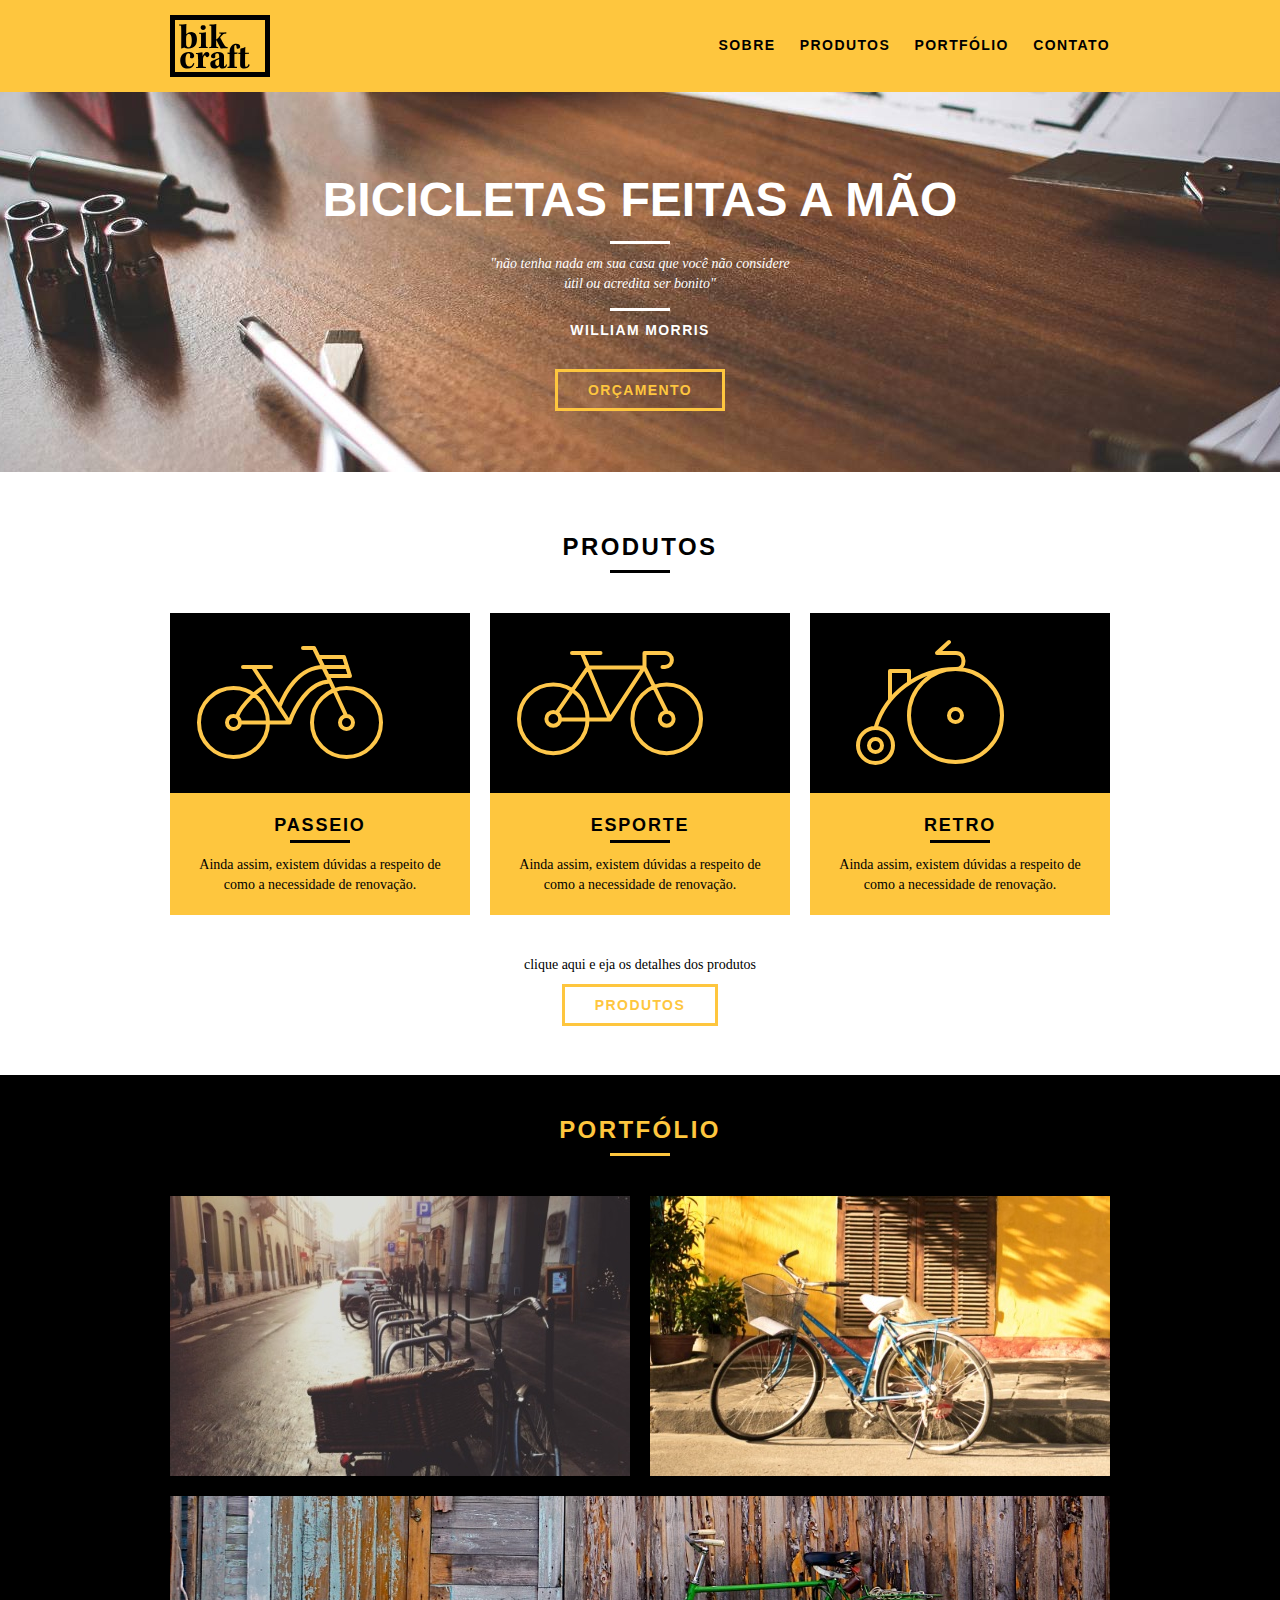
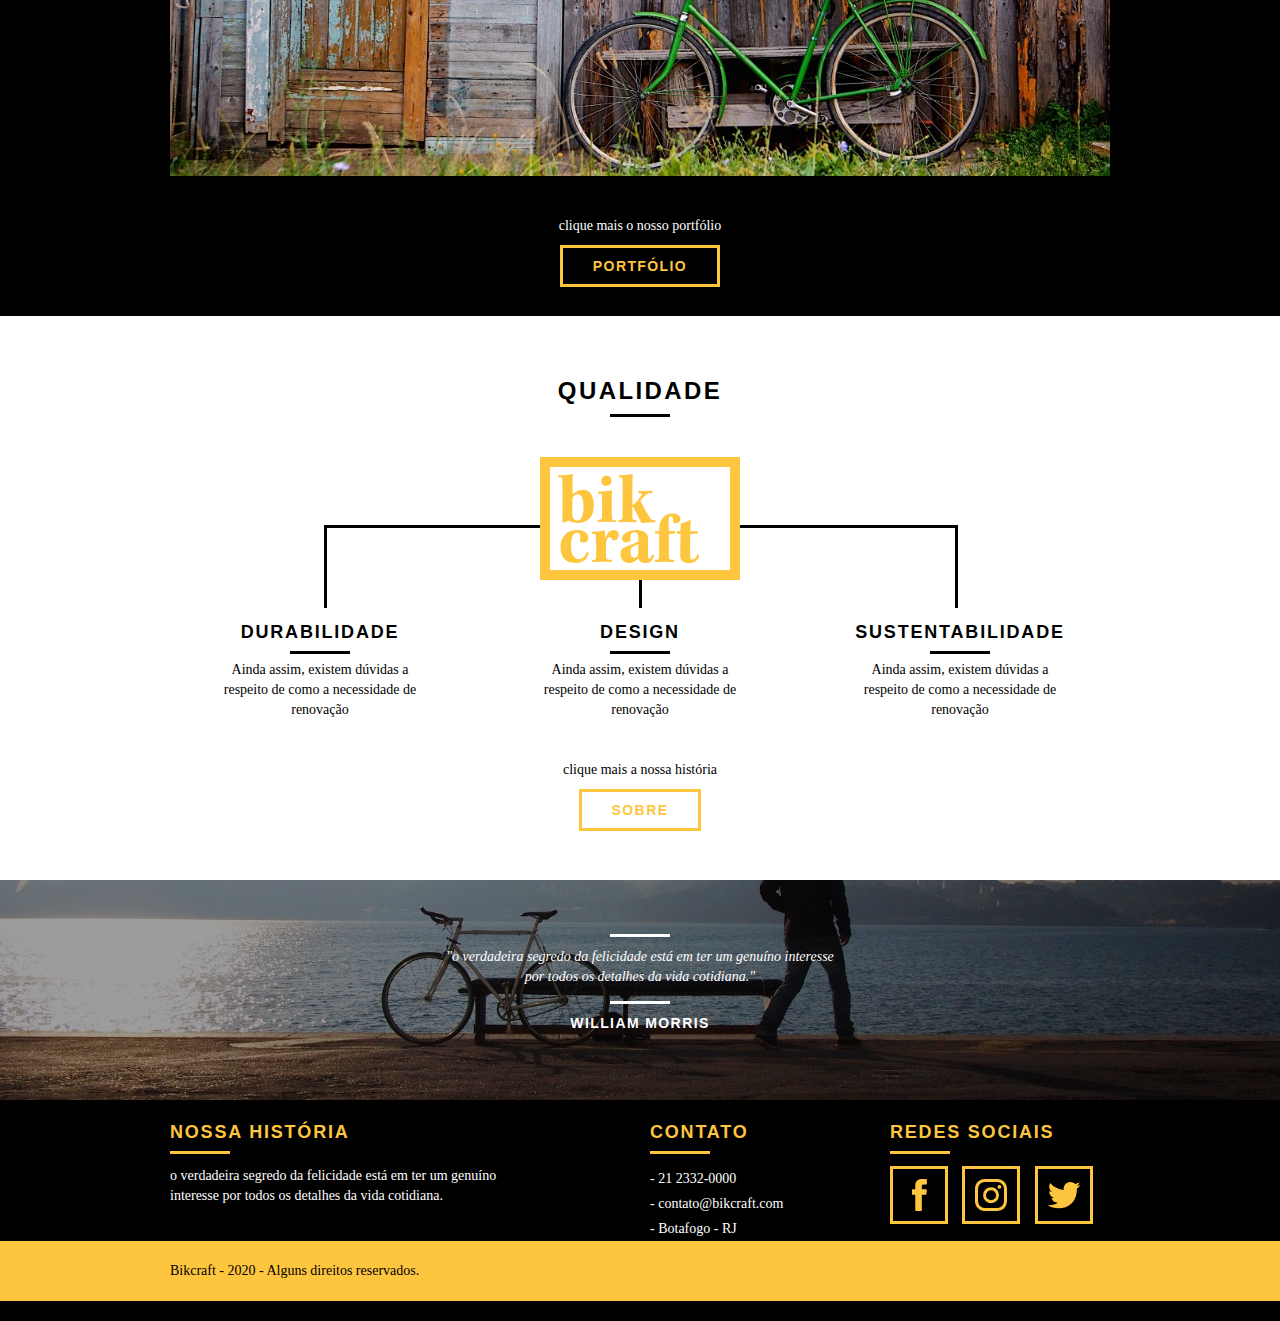
==== index.html @ 4fbf44dd "Footer" ====
<!DOCTYPE html>
<html lang="pt-br">

<head>
    <meta charset="utf-8">
    <title>Bikcraft</title>
    <link rel="stylesheet" href="css/normalize.css">
    <link rel="stylesheet" href="css/reset.css">
    <link rel="stylesheet" href="css/grid.css">
    <link rel="stylesheet" href="css/style.css">
</head>

<body>
    <header class="header">
        <div class="container">
            <a href="index.html" class="grid-4">
                <img src="img/bikcraft.svg" alt="Bikcraft">
            </a>
            <nav class="grid-12 header_menu">
                <ul>
                    <li><a href="sobre.html">Sobre</a></li>
                    <li><a href="produtos.html">Produtos</a></li>
                    <li><a href="portfolio.html">Portfólio</a></li>
                    <li><a href="contato.html">Contato</a></li>
                </ul>
            </nav>
        </div>
    </header>

    <section class="introducao">
        <div class="container">
            <h1>Bicicletas Feitas a Mão</h1>
            <blockquote class="quote-externo">
                <p class="citacao">"não tenha nada em sua casa que você não considere útil ou acredita ser bonito"</p>
                <cite>WILLIAM MORRIS</cite>
            </blockquote>
            <a href="produtos.html" class="btn">Orçamento</a>
        </div>
    </section>

    <section class="produtos container">
        <h2 class="subtitulo">Produtos</h2>
        <ul class="produtos_lista">

            <li class="grid-1-3">
                <div class="produtos_icones">
                    <img src="img/produtos/passeio.svg" alt="Bikcraft Passeio">
                </div>
                <h3>Passeio</h3>
                <p>Ainda assim, existem dúvidas a respeito de como a necessidade de renovação.</p>
            </li>

            <li class="grid-1-3">
                <div class="produtos_icones">
                    <img src="img/produtos/esporte.svg" alt="Bikcraft Esporte">
                </div>
                <h3>Esporte</h3>
                <p>Ainda assim, existem dúvidas a respeito de como a necessidade de renovação.</p>
            </li>

            <li class="grid-1-3">
                <div class="produtos_icones">
                    <img src="img/produtos/retro.svg" alt="Bikcraft Retro">
                </div>
                <h3>Retro</h3>
                <p>Ainda assim, existem dúvidas a respeito de como a necessidade de renovação.</p>
            </li>

        </ul>

        <div class="call">
            <p>clique aqui e eja os detalhes dos produtos</p>
            <a href="produtos.html" class="btn btn-preto">Produtos</a>
        </div>

    </section>

    <!--Fecha produtos-->
    <section class="portfolio">
        <div class="container">
            <h2 class="subtitulo">Portfólio</h2>
            <ul class="portfolio_lista">
                <li class="grid-8"><img src="img/portfolio/retro.jpg" alt="Bicicleta Retrô"></li>
                <li class="grid-8"><img src="img/portfolio/passeio.jpg" alt="Bicicleta Passeio"></li>
                <li class="grid-16"><img src="img/portfolio/esporte.jpg" alt="Bicicleta Esporte"></li>
            </ul>

            <div class="call">
                <p>clique mais o nosso portfólio</p>
                <a href="portfolio.html" class="btn">Portfólio</a>
            </div>

        </div>

    </section>

    <!--Qualidade-->
    <section class="qualidade container">
        <h2 class="subtitulo">Qualidade</h2>
        <img src="img/bikcraft-qualidade.svg">
        <ul class="qualidade_lista">
            <li class="grid-1-3">
                <h3>Durabilidade</h3>
                <p>Ainda assim, existem dúvidas a respeito de como a necessidade de renovação</p>
            </li>
            <li class="grid-1-3">
                <h3>Design</h3>
                <p>Ainda assim, existem dúvidas a respeito de como a necessidade de renovação</p>
            </li>
            <li class="grid-1-3">
                <h3>Sustentabilidade</h3>
                <p>Ainda assim, existem dúvidas a respeito de como a necessidade de renovação</p>
            </li>
        </ul>

        <div class="call">
            <p>clique mais a nossa história</p>
            <a href="sobre.html" class="btn btn-preto">Sobre</a>
        </div>

    </section>

    <section class="quebra">
        <blockquote class="quote-externo container">
            <p class="citacao">"o verdadeira segredo da felicidade está em ter um genuíno interesse por todos os detalhes
                da vida cotidiana."</p>
            <cite>WILLIAM MORRIS</cite>
        </blockquote>
    </section>

    <footer>
        <div class="footer">
            <div class="container">
                <div class="grid-8 footer_historia">
                    <h3>Nossa História</h3>
                    <p>o verdadeira segredo da felicidade está em ter um genuíno interesse por todos os detalhes
                        da vida cotidiana.</p>
                </div>
                <div class="grid-4 footer_contato">
                    <h3>Contato</h3>
                    <ul>
                        <li>- 21 2332-0000</li>
                        <li>- contato@bikcraft.com</li>
                        <li>- Botafogo - RJ</li>
                    </ul>
                </div>
                <div class="grid-4">
                    <h3>Redes Sociais</h3>
                    <ul class="lista_redes">
                        <li><a href="http://facebook.com" target="_blank"><img src="img/redes-sociais/facebook.svg" alt="Facebook"></a></li>
                        <li><a href="http://instagram.com" target="_blank"><img src="img/redes-sociais/instagram.svg" alt="Instragram"></a></li>
                        <li><a href="http://twitter.com" target="_blank"><img src="img/redes-sociais/twitter.svg" alt="Twitter"></a></li>

                    </ul>
                </div>
            </div>
            <div class="copy">
                <div class="container">
                    <p class="grid-16">Bikcraft - 2020 - Alguns direitos reservados.</p>
                </div>
            </div>
    </footer>
</body>

</html>
---- css/grid.css ----
*, *:before, *:after {
  -webkit-box-sizing: border-box; 
  -moz-box-sizing: border-box; 
  box-sizing: border-box;
}

.container {
	width: 960px;
	margin: 0 auto;
	padding: 0px;
	position: relative;
}

.container:after, .container:before {
	content: " ";
	display: table;
}

.container:after {
	clear: both;
}

.grid-1, .grid-2, .grid-3, .grid-4, .grid-5, .grid-6, .grid-7, .grid-8, .grid-9, .grid-10, .grid-11, .grid-12, .grid-13, .grid-14, .grid-15, .grid-16, .grid-1-3 {
	float: left;
	margin-left: 10px;
	margin-right: 10px;
}

.grid-1 	{width: 40px;}
.grid-2 	{width: 100px;}
.grid-3 	{width: 160px;}
.grid-4 	{width: 220px;}
.grid-5 	{width: 280px;}
.grid-6 	{width: 340px;}
.grid-7 	{width: 400px;}
.grid-8 	{width: 460px;}
.grid-9 	{width: 520px;}
.grid-10 	{width: 580px;}
.grid-11 	{width: 640px;}
.grid-12 	{width: 700px;}
.grid-13 	{width: 760px;}
.grid-14 	{width: 820px;}
.grid-15 	{width: 880px;}
.grid-16 	{width: 940px;}
.grid-1-3	{width: 300px;}
---- css/style.css ----
/* Estilos Gerais */

body {
  font-family: Arial, Helvetica, sans-serif;
}

p {
  font-family: Georgia, "Times New Roman", Times, serif;
  font-size: 14px;
  line-height: 20px;
}

img {
  display: block;
}

.btn {
  border: 3px solid #fec63e;
  padding: 10px 30px;
  color: #fec63e;
  font-size: 14px;
  line-height: 20px;
  text-transform: uppercase;
  letter-spacing: 0.1em;
  font-weight: bold;
}

.btn:hover {
  color: #fff;
  border-color: #fff;
}

.btn.btn-preto:hover {
  color: #000;
  border-color: #000;
}

.subtitulo {
  font-weight: bold;
  font-size: 24px;
  line-height: 30px;
  letter-spacing: 0.1em;
  color: #000;
  text-transform: uppercase;
  text-align: center;
  margin-bottom: 40px;
}

.subtitulo:after {
  content: "";
  display: block;
  width: 60px;
  height: 3px;
  background: #000;
  margin: 8px auto;
}

/* Header */

.header {
  position: fixed;
  top: 0;
  width: 100%;
  background: #fec63e;
  padding: 15px 0;
  z-index: 10;
}

.header_menu {
  text-align: right;
  margin-top: 20px;
}

.header_menu li {
  display: inline-block;
  margin-left: 20px;
}

.header_menu li a {
  text-transform: uppercase;
  color: #000;
  font-weight: bold;
  letter-spacing: 0.1em;
  font-size: 14px;
  line-height: 20px;
  padding: 10px 0;
}

.header_menu li a:hover {
  color: #fff;
}

/*  Introdução */

.introducao {
  width: 100%;
  background: url("../img/bg.jpg") no-repeat center;
  background-size: cover;
  margin-top: 92px;
  height: 380px;
  text-align: center;
  padding-top: 80px;
}

.introducao h1 {
  font-size: 48px;
  color: #fff;
  font-weight: bold;
  text-transform: uppercase;
}

.quote-externo {
  max-width: 320px;
  margin: 0 auto;
  color: #fff;
  margin-bottom: 40px;
}

.quote-externo p {
  font-style: italic;
}

.quote-externo p:before,
.citacao:after {
  content: "";
  display: block;
  width: 60px;
  height: 3px;
  background: #fff;
  margin: 14px auto 10px auto;
}

.quote-externo cite {
  font-style: normal;
  font-weight: bold;
  font-size: 14px;
  letter-spacing: 0.1em;
}

/* Produtos */
.produtos {
  padding: 60px 0;
}

.produtos_lista li {
  background: #fec63e;
  text-align: center;
}

.produtos_lista li h3 {
  font-weight: bold;
  font-size: 18px;
  line-height: 25px;
  text-transform: uppercase;
  letter-spacing: 0.1em;
  margin-top: 20px;
}

.produtos_lista li h3:after {
  content: "";
  display: block;
  width: 60px;
  height: 3px;
  background: #000;
  margin: 2px auto;
}

.produtos_lista li p {
  padding: 10px 20px 20px 20px;
}

.produtos_icones {
  background: #000;
  padding: 20px;
}

.call {
  text-align: center;
  padding-top: 40px;
  clear: both;
}

.call p {
  margin-bottom: 20px;
}

/*Portfólio*/
.portfolio {
  width: 100%;
  background: #000;
  padding: 40px 0;
}

.portfolio .subtitulo {
  color: #fec63e;
}

.portfolio .subtitulo:after {
  background: #fec63e;
}

.portfolio_lista li:last-child {
  margin-top: 20px;
}

.portfolio .call p {
  color: #fff;
}

/*Qualidade*/
.qualidade {
  padding: 60px 0;
}

.qualidade:after {
  content: "";
  width: 634px;
  height: 83px;
  display: block;
  background: url("../img/linhas.svg") no-repeat center;
  position: absolute;
  top: 209px;
  right: 162px;
  z-index: -1;
}

.qualidade img {
  margin: 0 auto;
}

.qualidade_lista {
  margin-top: 20px;
}

.qualidade_lista li {
  text-align: center;
  padding: 0 40px;
}

.qualidade_lista li h3 {
  font-weight: bold;
  font-size: 18px;
  line-height: 25px;
  text-transform: uppercase;
  letter-spacing: 0.1em;
  margin-top: 20px;
}

.qualidade_lista li h3:after {
  content: "";
  display: block;
  width: 60px;
  height: 3px;
  background: #000;
  margin: 6px auto;
}

/*Quebra*/
.quebra {
  background: url("../img/bg-footer.jpg") no-repeat center;
  width: 100%;
  height: 220px;
  background-size: cover;
  text-align: center;
  padding-top: 40px;
}

.quebra .quote-externo {
  max-width: 400px;
}

/*Footer*/
.footer {
  width: 100%;
  background: #000;
  color: #fff;
  padding: 20px 0;
}

.footer h3 {
  font-size: 18px;
  line-height: 25px;
  color: #fec63e;
  text-transform: uppercase;
  letter-spacing: 0.1em;
  font-weight: bold;
}

.footer h3:after {
  content: "";
  display: block;
  width: 60px;
  height: 3px;
  background: #fec63e;
  margin: 6px 0 12px 0;
}

.footer_historia p {
  max-width: 350px;
}

.footer_contato ul li {
  font-size: 14px;
  line-height: 25px;
  font-family: Georgia, "Times New Roman", Times, serif;
}

.lista_redes li {
  display: inline-block;
  margin-right: 10px;
}

.lista_redes li a {
  display: block;
  border: 3px solid #fec63e;
  padding: 10px;
}

.lista_redes li a:hover {
  border-color: #fff;
}

.copy {
  width: 100%;
  background: #fec63e;
  padding: 20px 0;
}

.copy p {
  color: #000;
}
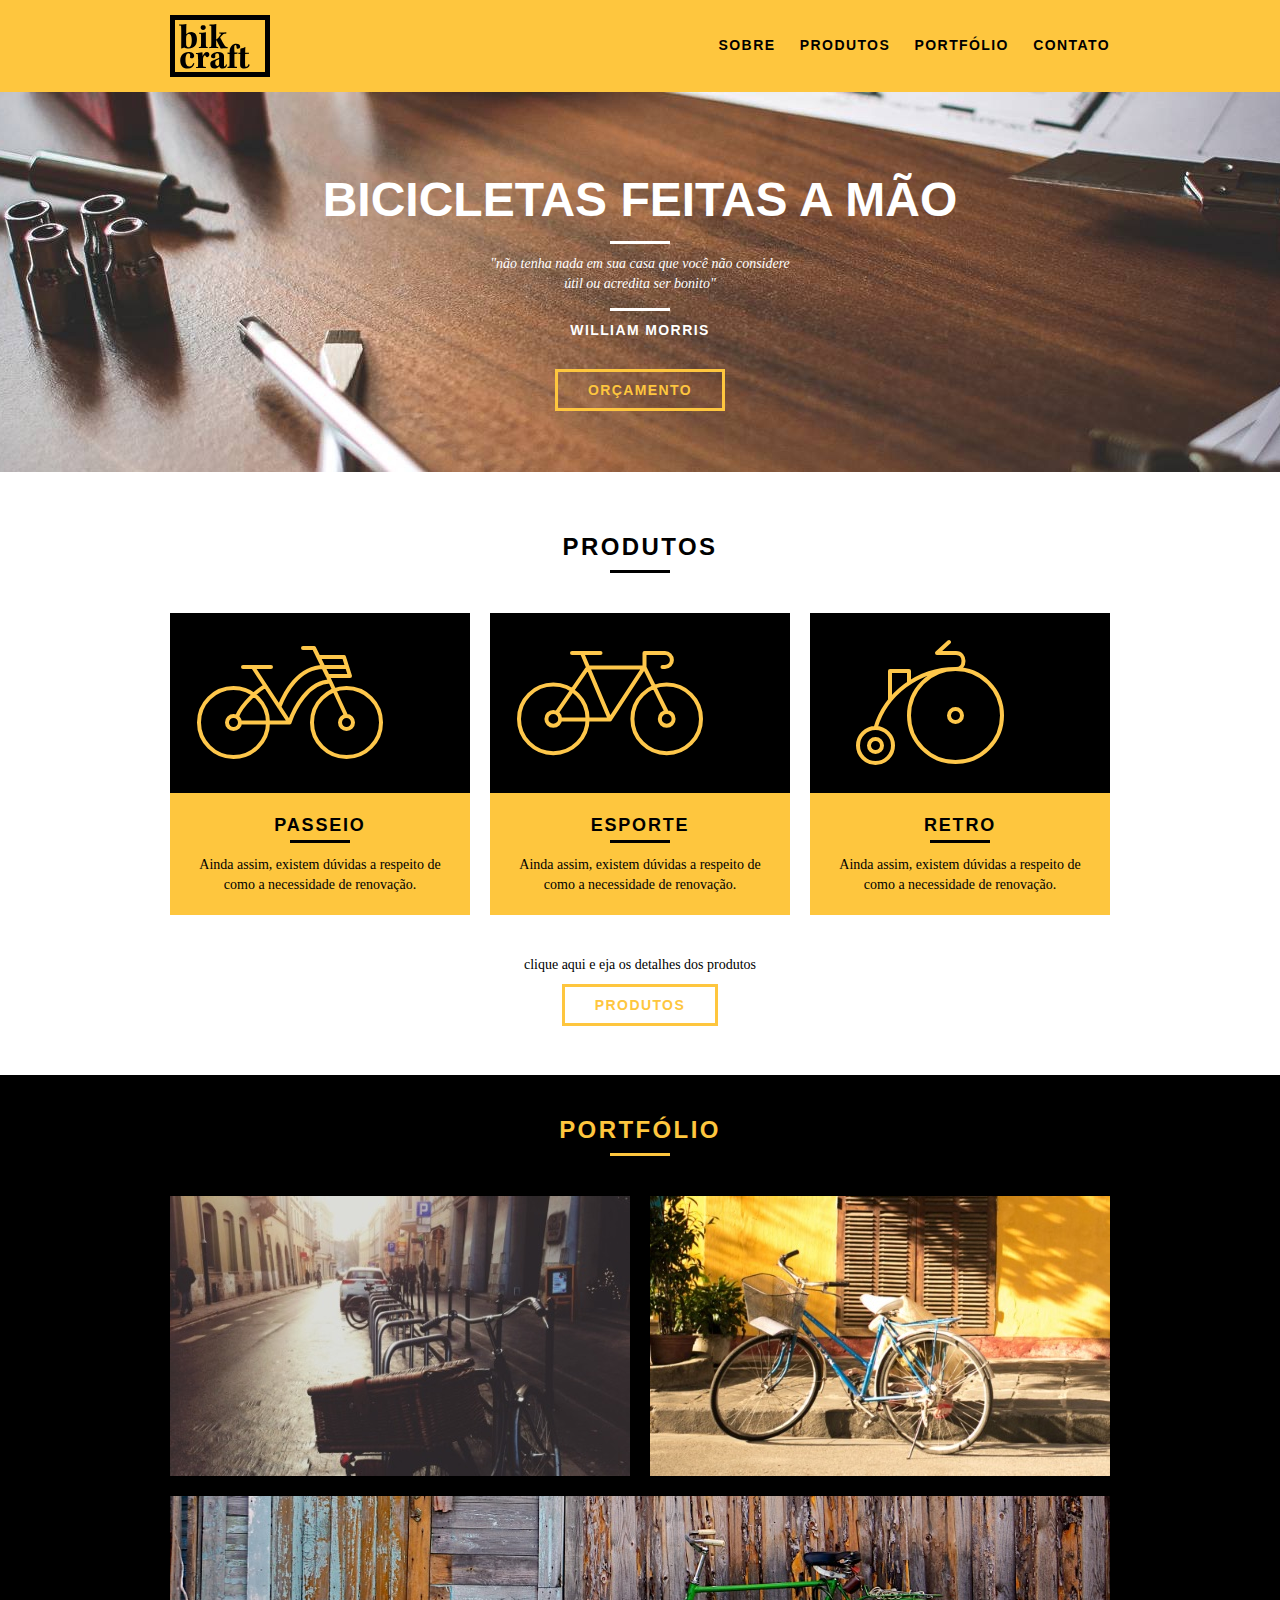
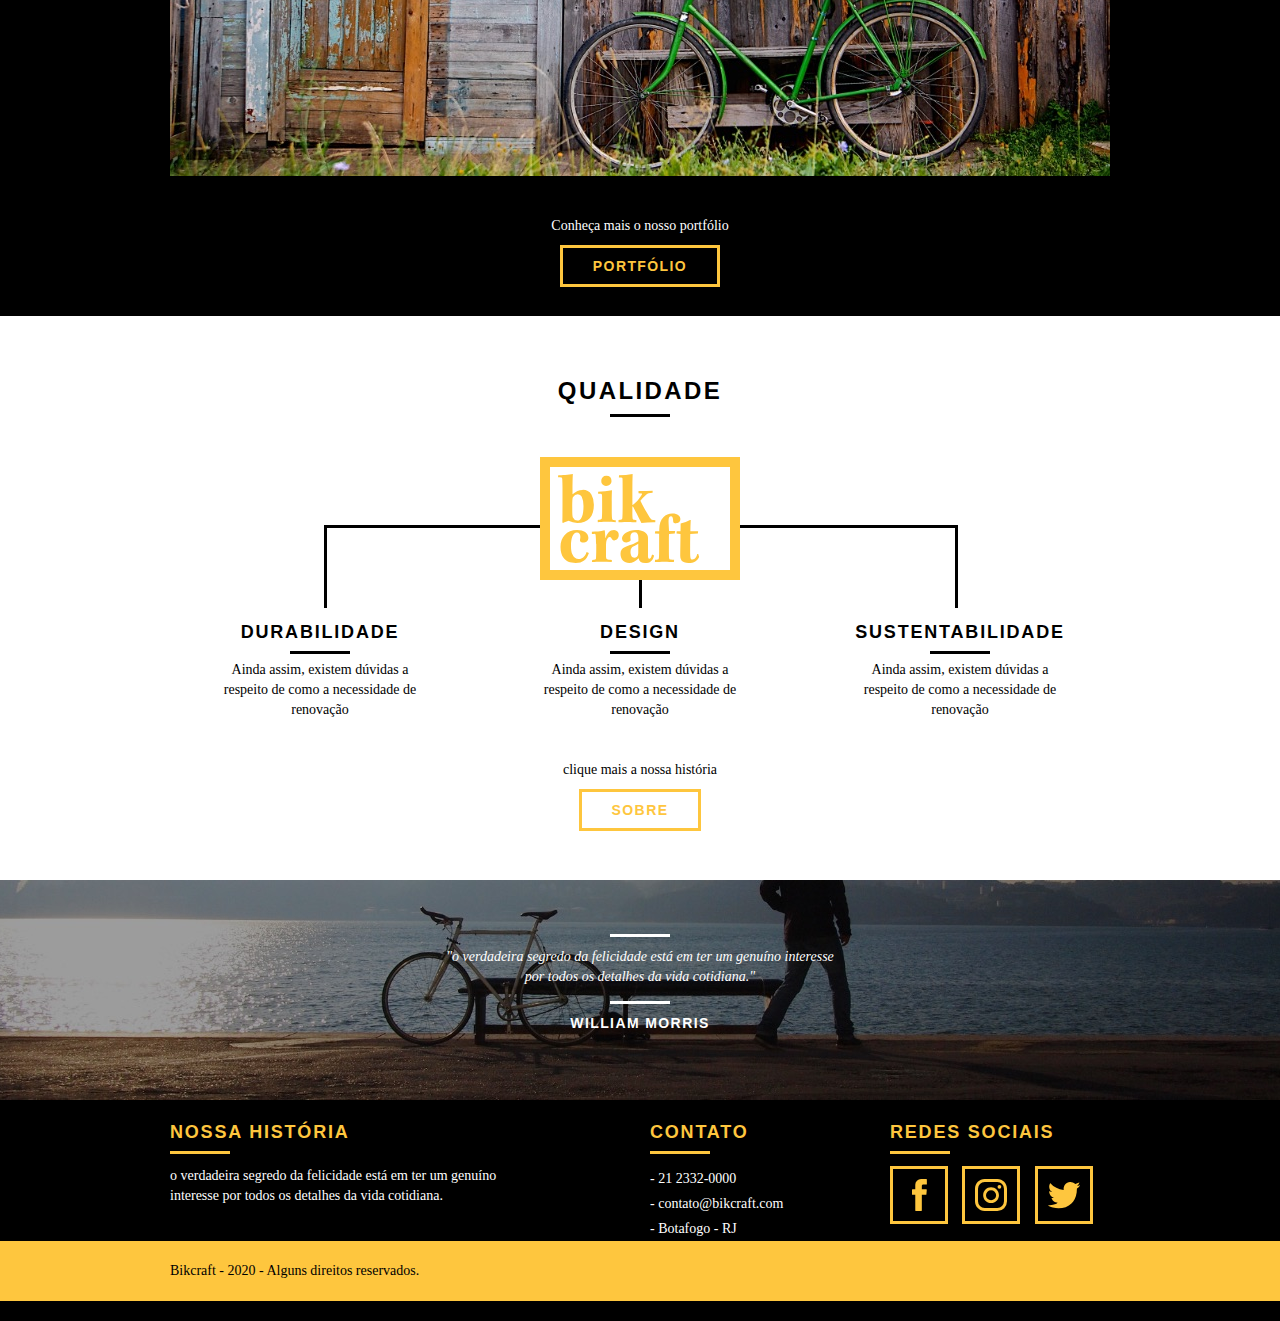
==== commit e98384ba: "Change on the index.html" ====
--- a/index.html
+++ b/index.html
@@ -74,8 +74,8 @@
         </div>
 
     </section>
+    <!--Fecha produtos-->
 
-    <!--Fecha produtos-->
     <section class="portfolio">
         <div class="container">
             <h2 class="subtitulo">Portfólio</h2>
@@ -86,7 +86,7 @@
             </ul>
 
             <div class="call">
-                <p>clique mais o nosso portfólio</p>
+                <p>Conheça mais o nosso portfólio</p>
                 <a href="portfolio.html" class="btn">Portfólio</a>
             </div>
 
--- a/css/style.css
+++ b/css/style.css
@@ -55,6 +55,25 @@
   margin: 8px auto;
 }
 
+.subtitulo-interno {
+  font-weight: bold;
+  font-size: 24px;
+  line-height: 30px;
+  letter-spacing: 0.1em;
+  color: #000;
+  text-transform: uppercase;
+  margin-bottom: 20px;
+}
+
+.subtitulo-interno:after {
+  content: "";
+  display: block;
+  width: 60px;
+  height: 3px;
+  background: #000;
+  margin: 8px 0;
+}
+
 /* Header */
 
 .header {
@@ -87,6 +106,10 @@
 }
 
 .header_menu li a:hover {
+  color: #fff;
+}
+
+.header_menu li a.menu_ativo {
   color: #fff;
 }
 
@@ -135,6 +158,32 @@
   font-weight: bold;
   font-size: 14px;
   letter-spacing: 0.1em;
+}
+
+/*Introducao interna*/
+
+.introducao-interna {
+  width: 100%;
+  margin-top: 92px;
+  height: 160px;
+  text-align: center;
+  color: #fff;
+  padding-top: 30px;
+}
+
+.introducao-interna h1 {
+  font-size: 36px;
+  font-weight: bold;
+  text-transform: uppercase;
+}
+
+.introducao-interna h1:after {
+  content: "";
+  display: block;
+  width: 60px;
+  height: 3px;
+  background: #fff;
+  margin: 6px auto 10px auto;
 }
 
 /* Produtos */
@@ -230,6 +279,7 @@
 
 .qualidade_lista {
   margin-top: 20px;
+  overflow: auto; /* clear-fix */
 }
 
 .qualidade_lista li {
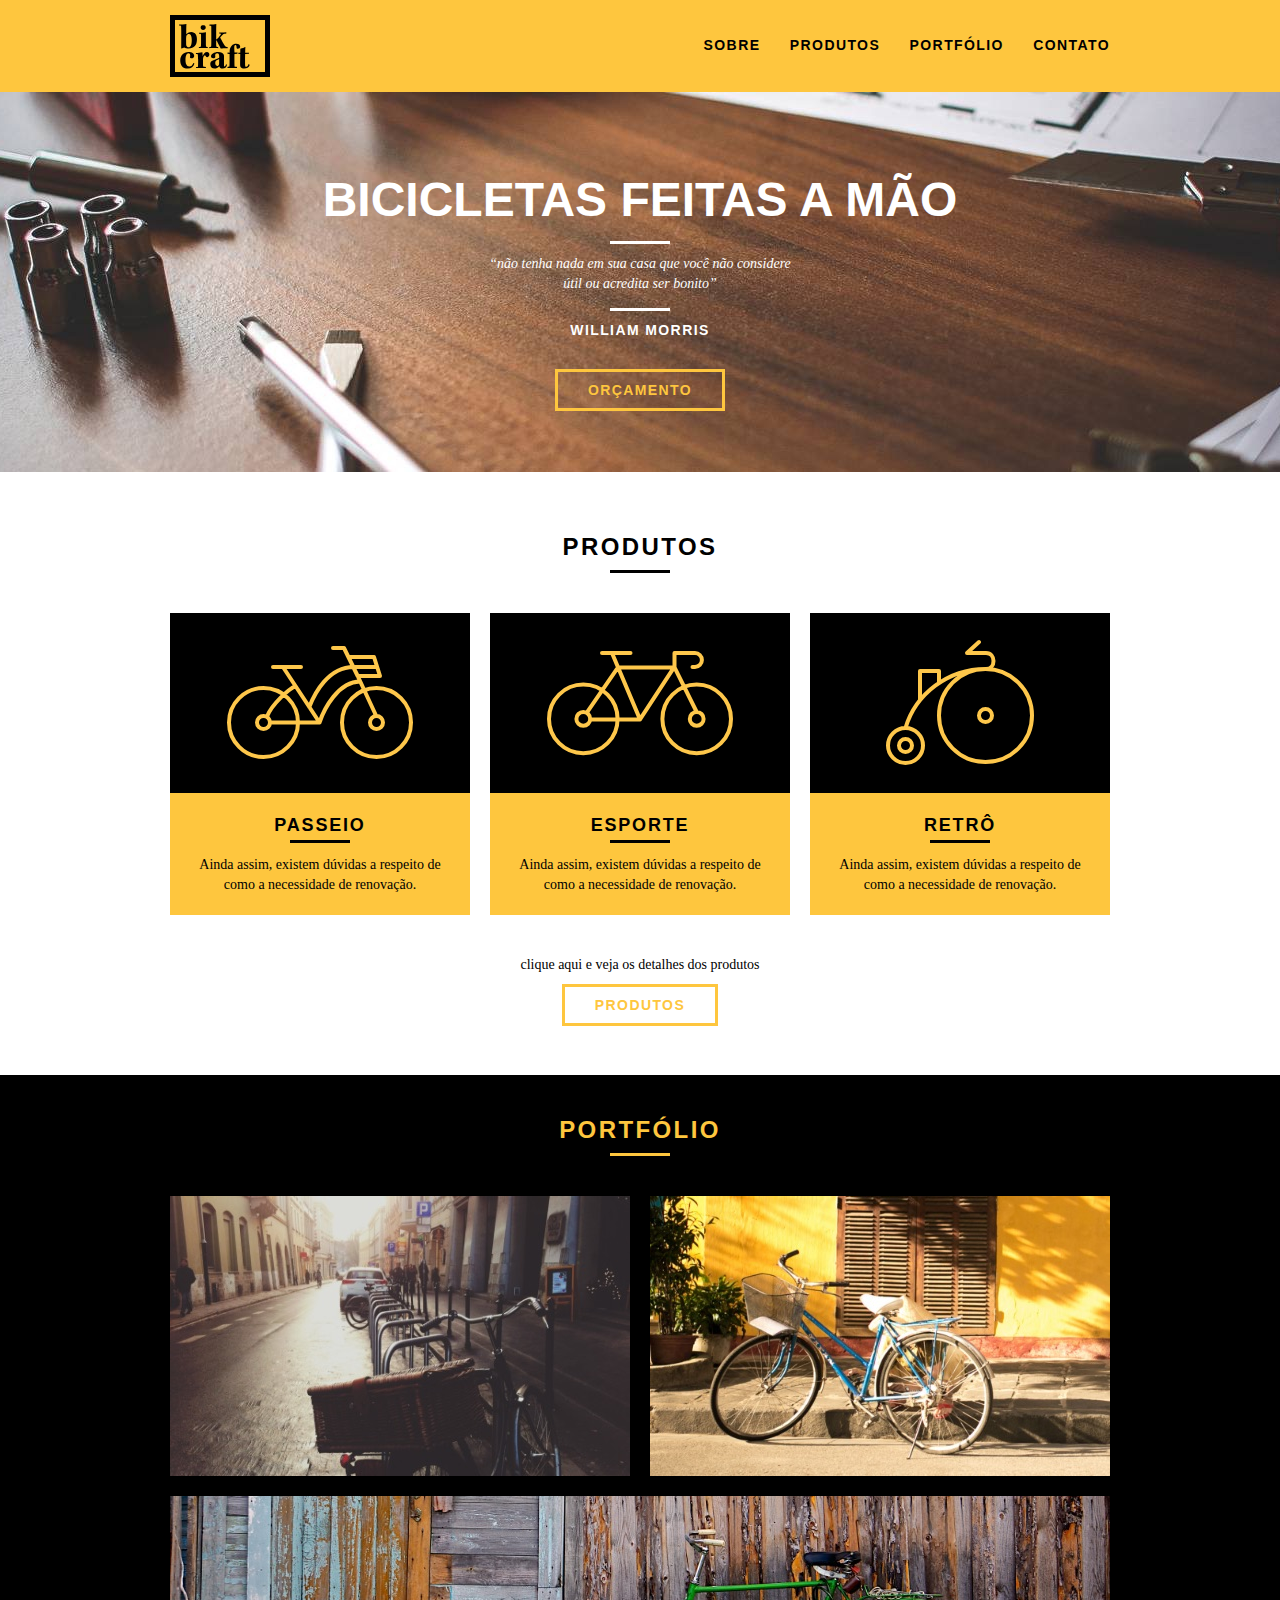
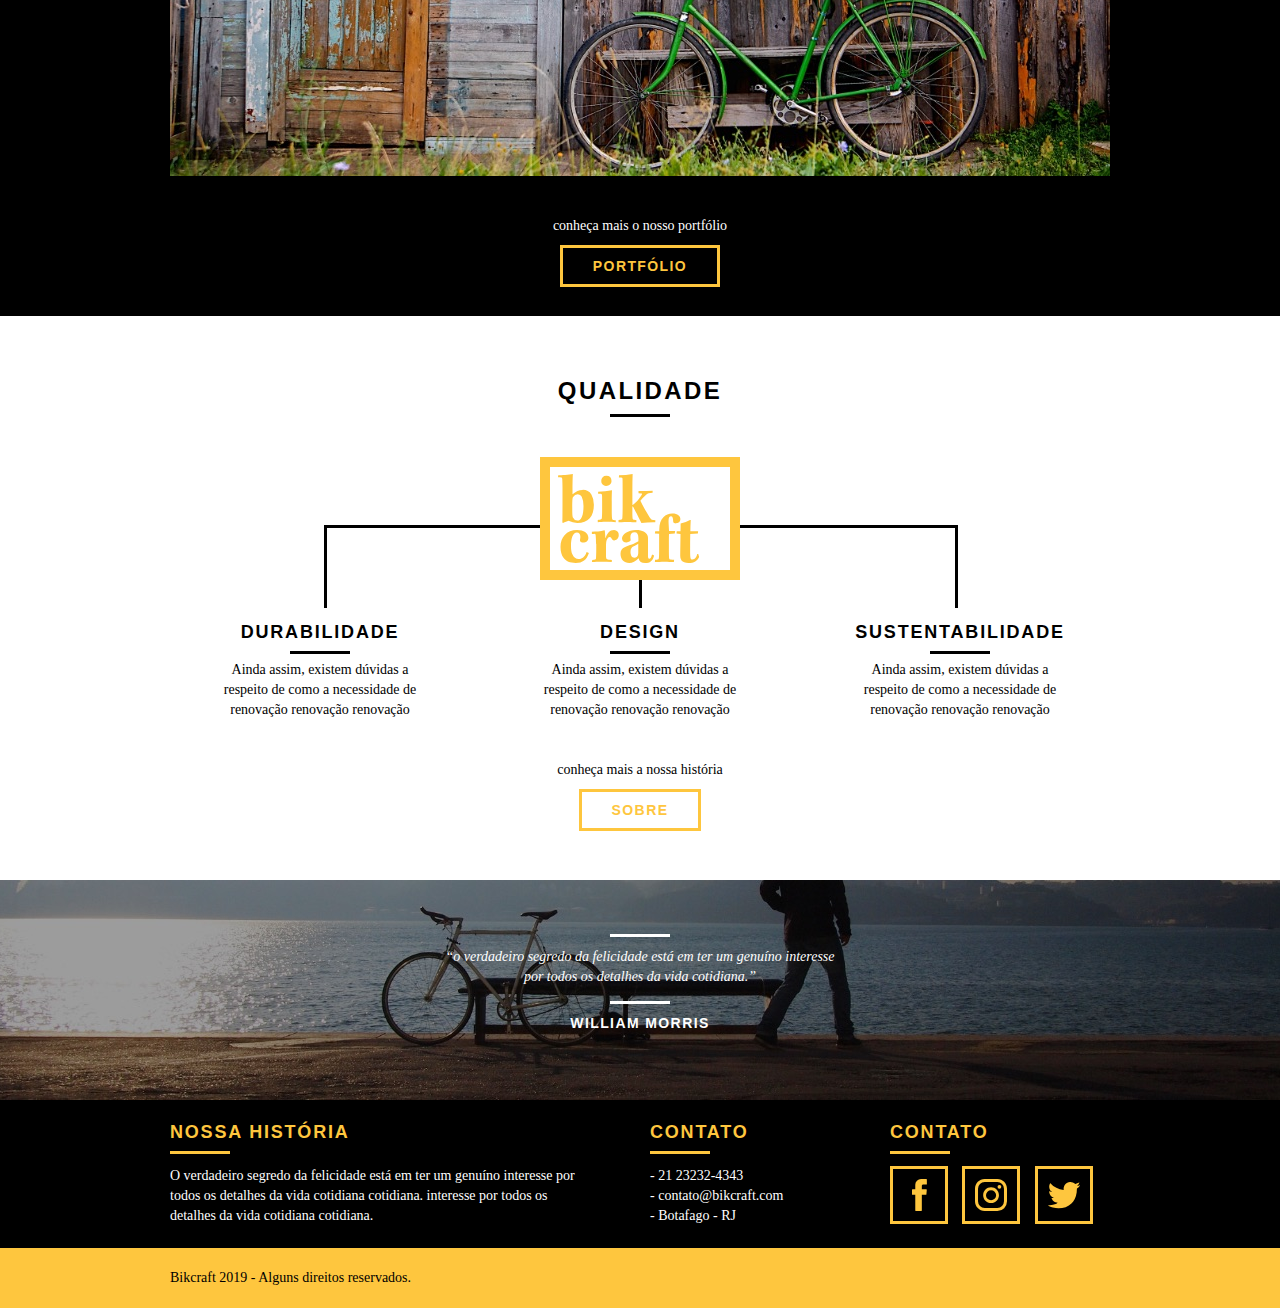
==== commit 206b2aa6: "changes for responsiveness" ====
--- a/index.html
+++ b/index.html
@@ -1,165 +1,161 @@
 <!DOCTYPE html>
 <html lang="pt-br">
+	<head>
+		<meta charset="utf-8">
+		<title>Bikcraft</title>
+		<link rel="stylesheet" href="css/normalize.css">
+		<link rel="stylesheet" href="css/reset.css">
+		<link rel="stylesheet" href="css/grid.css">
+		<link rel="stylesheet" href="css/style.css">
+	</head>
+	<body>
 
-<head>
-    <meta charset="utf-8">
-    <title>Bikcraft</title>
-    <link rel="stylesheet" href="css/normalize.css">
-    <link rel="stylesheet" href="css/reset.css">
-    <link rel="stylesheet" href="css/grid.css">
-    <link rel="stylesheet" href="css/style.css">
-</head>
+		<header class="header">
+			<div class="container">
+				<a href="index.html" class="grid-4">
+					<img src="img/bikcraft.svg" alt="Bikcraft">
+				</a>
+				<nav class="grid-12 header_menu">
+					<ul>
+						<li><a href="sobre.html">Sobre</a></li>
+						<li><a href="produtos.html">Produtos</a></li>
+						<li><a href="portfolio.html">Portfólio</a></li>
+						<li><a href="contato.html">Contato</a></li>
+					</ul>
+				</nav>
+			</div>
+		</header>
 
-<body>
-    <header class="header">
-        <div class="container">
-            <a href="index.html" class="grid-4">
-                <img src="img/bikcraft.svg" alt="Bikcraft">
-            </a>
-            <nav class="grid-12 header_menu">
-                <ul>
-                    <li><a href="sobre.html">Sobre</a></li>
-                    <li><a href="produtos.html">Produtos</a></li>
-                    <li><a href="portfolio.html">Portfólio</a></li>
-                    <li><a href="contato.html">Contato</a></li>
-                </ul>
-            </nav>
-        </div>
-    </header>
+		<section class="introducao">
+			<div class="container">
+				<h1>Bicicletas Feitas a Mão</h1>
+				<blockquote class="quote-externo">
+					<p>“não tenha nada em sua casa que você não considere útil ou acredita ser bonito”</p>
+					<cite>WILLIAM MORRIS</cite>
+				</blockquote>
+				<a href="produtos.html" class="btn">Orçamento</a>
+			</div>
+		</section>
+		
+		<section class="produtos container">
+			<h2 class="subtitulo">Produtos</h2>
+			<ul class="produtos_lista">
 
-    <section class="introducao">
-        <div class="container">
-            <h1>Bicicletas Feitas a Mão</h1>
-            <blockquote class="quote-externo">
-                <p class="citacao">"não tenha nada em sua casa que você não considere útil ou acredita ser bonito"</p>
-                <cite>WILLIAM MORRIS</cite>
-            </blockquote>
-            <a href="produtos.html" class="btn">Orçamento</a>
-        </div>
-    </section>
+				<li class="grid-1-3">
+					<div class="produtos_icone">
+						<img src="img/produtos/passeio.svg" alt="Bikcraft Passeio">
+					</div>
+					<h3>Passeio</h3>
+					<p>Ainda assim, existem dúvidas a respeito de como a necessidade de renovação.</p>
+				</li>
 
-    <section class="produtos container">
-        <h2 class="subtitulo">Produtos</h2>
-        <ul class="produtos_lista">
+				<li class="grid-1-3">
+					<div class="produtos_icone">
+						<img src="img/produtos/esporte.svg" alt="Bikcraft Passeio">
+					</div>
+					<h3>Esporte</h3>
+					<p>Ainda assim, existem dúvidas a respeito de como a necessidade de renovação.</p>
+				</li>
 
-            <li class="grid-1-3">
-                <div class="produtos_icones">
-                    <img src="img/produtos/passeio.svg" alt="Bikcraft Passeio">
-                </div>
-                <h3>Passeio</h3>
-                <p>Ainda assim, existem dúvidas a respeito de como a necessidade de renovação.</p>
-            </li>
+				<li class="grid-1-3">
+					<div class="produtos_icone">
+						<img src="img/produtos/retro.svg" alt="Bikcraft Passeio">
+					</div>
+					<h3>Retrô</h3>
+					<p>Ainda assim, existem dúvidas a respeito de como a necessidade de renovação.</p>
+				</li>
 
-            <li class="grid-1-3">
-                <div class="produtos_icones">
-                    <img src="img/produtos/esporte.svg" alt="Bikcraft Esporte">
-                </div>
-                <h3>Esporte</h3>
-                <p>Ainda assim, existem dúvidas a respeito de como a necessidade de renovação.</p>
-            </li>
+			</ul>
 
-            <li class="grid-1-3">
-                <div class="produtos_icones">
-                    <img src="img/produtos/retro.svg" alt="Bikcraft Retro">
-                </div>
-                <h3>Retro</h3>
-                <p>Ainda assim, existem dúvidas a respeito de como a necessidade de renovação.</p>
-            </li>
+			<div class="call">
+				<p>clique aqui e veja os detalhes dos produtos</p>
+				<a href="produtos.html" class="btn btn-preto">Produtos</a>
+			</div>
 
-        </ul>
+		</section>
+		<!-- Fecha Produtos -->
 
-        <div class="call">
-            <p>clique aqui e eja os detalhes dos produtos</p>
-            <a href="produtos.html" class="btn btn-preto">Produtos</a>
-        </div>
+		<section class="portfolio">
+			<div class="container">
+				<h2 class="subtitulo">Portfólio</h2>
+				<ul class="portfolio_lista">
+					<li class="grid-8"><img src="img/portfolio/retro.jpg" alt="Bicicleta Retrô"></li>
+					<li class="grid-8"><img src="img/portfolio/passeio.jpg" alt="Bicicleta Passeio"></li>
+					<li class="grid-16"><img src="img/portfolio/esporte.jpg" alt="Bicicleta Esporte"></li>
+				</ul>
+				<div class="call">
+					<p>conheça mais o nosso portfólio</p>
+					<a href="portfolio.html" class="btn">Portfólio</a>
+				</div>
+			</div>
+		</section>
 
-    </section>
-    <!--Fecha produtos-->
+		<section class="qualidade container">
+			<h2 class="subtitulo">Qualidade</h2>
+			<img src="img/bikcraft-qualidade.svg" alt="Bikcraft">
+			<ul class="qualidade_lista">
+				<li class="grid-1-3">
+					<h3>Durabilidade</h3>
+					<p>Ainda assim, existem dúvidas a respeito de como a necessidade de renovação renovação renovação</p>
+				</li>
+				<li class="grid-1-3">
+					<h3>Design</h3>
+					<p>Ainda assim, existem dúvidas a respeito de como a necessidade de renovação renovação renovação</p>
+				</li>
+				<li class="grid-1-3">
+					<h3>Sustentabilidade</h3>
+					<p>Ainda assim, existem dúvidas a respeito de como a necessidade de renovação renovação renovação</p>
+				</li>
+			</ul>
+			<div class="call">
+				<p>conheça mais a nossa história</p>
+				<a href="sobre.html" class="btn btn-preto">Sobre</a>
+			</div>
+		</section>
 
-    <section class="portfolio">
-        <div class="container">
-            <h2 class="subtitulo">Portfólio</h2>
-            <ul class="portfolio_lista">
-                <li class="grid-8"><img src="img/portfolio/retro.jpg" alt="Bicicleta Retrô"></li>
-                <li class="grid-8"><img src="img/portfolio/passeio.jpg" alt="Bicicleta Passeio"></li>
-                <li class="grid-16"><img src="img/portfolio/esporte.jpg" alt="Bicicleta Esporte"></li>
-            </ul>
+		<section class="quebra">
+			<blockquote class="quote-externo container">
+				<p>“o verdadeiro segredo da felicidade está em ter um genuíno interesse por todos os detalhes da vida cotidiana.”</p>
+				<cite>WILLIAM MORRIS</cite>
+			</blockquote>
+		</section>
 
-            <div class="call">
-                <p>Conheça mais o nosso portfólio</p>
-                <a href="portfolio.html" class="btn">Portfólio</a>
-            </div>
+		<footer>
+			<div class="footer">
+				<div class="container">
 
-        </div>
+					<div class="grid-8 footer_historia">
+						<h3>Nossa História</h3>
+						<p>O verdadeiro segredo da felicidade está em ter um genuíno interesse por todos os detalhes da vida cotidiana cotidiana. interesse por todos os detalhes da vida cotidiana cotidiana.</p>
+					</div>
 
-    </section>
+					<div class="grid-4 footer_contato">
+						<h3>Contato</h3>
+						<ul>
+							<li>- 21 23232-4343</li>
+							<li>- contato@bikcraft.com</li>
+							<li>- Botafago - RJ</li>
+						</ul>
+					</div>
 
-    <!--Qualidade-->
-    <section class="qualidade container">
-        <h2 class="subtitulo">Qualidade</h2>
-        <img src="img/bikcraft-qualidade.svg">
-        <ul class="qualidade_lista">
-            <li class="grid-1-3">
-                <h3>Durabilidade</h3>
-                <p>Ainda assim, existem dúvidas a respeito de como a necessidade de renovação</p>
-            </li>
-            <li class="grid-1-3">
-                <h3>Design</h3>
-                <p>Ainda assim, existem dúvidas a respeito de como a necessidade de renovação</p>
-            </li>
-            <li class="grid-1-3">
-                <h3>Sustentabilidade</h3>
-                <p>Ainda assim, existem dúvidas a respeito de como a necessidade de renovação</p>
-            </li>
-        </ul>
+					<div class="grid-4 footer_redes">
+						<h3>Contato</h3>
+						<ul>
+							<li><a href="http://facebook.com" target="_blank"><img src="img/redes-sociais/facebook.svg"></a></li>
+							<li><a href="http://instagram.com" target="_blank"><img src="img/redes-sociais/instagram.svg"></a></li>
+							<li><a href="http://twitter.com" target="_blank"><img src="img/redes-sociais/twitter.svg"></a></li>
+						</ul>
+					</div>
 
-        <div class="call">
-            <p>clique mais a nossa história</p>
-            <a href="sobre.html" class="btn btn-preto">Sobre</a>
-        </div>
+				</div>
+			</div>
 
-    </section>
+			<div class="copy">
+				<div class="container">
+					<p class="grid-16">Bikcraft 2019 - Alguns direitos reservados.</p>
+				</div>
+			</div>
+		</footer>
 
-    <section class="quebra">
-        <blockquote class="quote-externo container">
-            <p class="citacao">"o verdadeira segredo da felicidade está em ter um genuíno interesse por todos os detalhes
-                da vida cotidiana."</p>
-            <cite>WILLIAM MORRIS</cite>
-        </blockquote>
-    </section>
-
-    <footer>
-        <div class="footer">
-            <div class="container">
-                <div class="grid-8 footer_historia">
-                    <h3>Nossa História</h3>
-                    <p>o verdadeira segredo da felicidade está em ter um genuíno interesse por todos os detalhes
-                        da vida cotidiana.</p>
-                </div>
-                <div class="grid-4 footer_contato">
-                    <h3>Contato</h3>
-                    <ul>
-                        <li>- 21 2332-0000</li>
-                        <li>- contato@bikcraft.com</li>
-                        <li>- Botafogo - RJ</li>
-                    </ul>
-                </div>
-                <div class="grid-4">
-                    <h3>Redes Sociais</h3>
-                    <ul class="lista_redes">
-                        <li><a href="http://facebook.com" target="_blank"><img src="img/redes-sociais/facebook.svg" alt="Facebook"></a></li>
-                        <li><a href="http://instagram.com" target="_blank"><img src="img/redes-sociais/instagram.svg" alt="Instragram"></a></li>
-                        <li><a href="http://twitter.com" target="_blank"><img src="img/redes-sociais/twitter.svg" alt="Twitter"></a></li>
-
-                    </ul>
-                </div>
-            </div>
-            <div class="copy">
-                <div class="container">
-                    <p class="grid-16">Bikcraft - 2020 - Alguns direitos reservados.</p>
-                </div>
-            </div>
-    </footer>
-</body>
-
+	</body>
 </html>--- a/css/grid.css
+++ b/css/grid.css
@@ -42,4 +42,43 @@
 .grid-14 	{width: 820px;}
 .grid-15 	{width: 880px;}
 .grid-16 	{width: 940px;}
-.grid-1-3	{width: 300px;}+.grid-1-3	{width: 300px;}
+
+@media only screen and (min-width: 788px) and (max-width: 979px) {
+
+.container {
+	width: 768px;
+}
+
+.grid-1		{width: 28px;}
+.grid-2		{width: 76px;}
+.grid-3		{width: 124px;}
+.grid-4		{width: 172px;}
+.grid-5		{width: 220px;}
+.grid-6		{width: 268px;}
+.grid-7		{width: 316px;}
+.grid-8		{width: 364px;}
+.grid-9		{width: 412px;}
+.grid-10	{width: 460px;}
+.grid-11	{width: 508px;}
+.grid-12	{width: 556px;}
+.grid-13	{width: 604px;}
+.grid-14	{width: 652px;}
+.grid-15	{width: 700px;}
+.grid-16	{width: 748px;}
+.grid-1-3	{width: 236px;}
+
+}
+
+@media only screen and (max-width: 787px) {
+.container {
+	width: 300px;
+}
+
+.grid-1, .grid-2, .grid-3, .grid-4, .grid-5, .grid-6, .grid-7, .grid-8, .grid-9, .grid-10, .grid-11, .grid-12, .grid-13, .grid-14, .grid-15, .grid-16, .grid-1-3 {
+	width: 300px;
+	margin: 0 0 20px 0;
+	float: none;
+}
+
+}--- a/css/style.css
+++ b/css/style.css
@@ -1,381 +1,388 @@
 /* Estilos Gerais */
 
 body {
-  font-family: Arial, Helvetica, sans-serif;
+	font-family: Arial, Helvetica, sans-serif;
 }
 
 p {
-  font-family: Georgia, "Times New Roman", Times, serif;
-  font-size: 14px;
-  line-height: 20px;
+	font-family: Georgia, "Times New Roman", serif;
+	font-size: 14px;
+	line-height: 20px;
 }
 
 img {
-  display: block;
+	display: block;
+	max-width: 100%;
 }
 
 .btn {
-  border: 3px solid #fec63e;
-  padding: 10px 30px;
-  color: #fec63e;
-  font-size: 14px;
-  line-height: 20px;
-  text-transform: uppercase;
-  letter-spacing: 0.1em;
-  font-weight: bold;
+	border: 3px solid #fec63e;
+	padding: 10px 30px;
+	color: #fec63e;
+	font-size: 14px;
+	line-height: 20px;
+	text-transform: uppercase;
+	font-weight: bold;
+	letter-spacing: .1em;
 }
 
 .btn:hover {
-  color: #fff;
-  border-color: #fff;
+	color: #fff;
+	border-color: #fff;
 }
 
 .btn.btn-preto:hover {
-  color: #000;
-  border-color: #000;
+	color: #000;
+	border-color: #000;
 }
 
 .subtitulo {
-  font-weight: bold;
-  font-size: 24px;
-  line-height: 30px;
-  letter-spacing: 0.1em;
-  color: #000;
-  text-transform: uppercase;
-  text-align: center;
-  margin-bottom: 40px;
+	font-size: 24px;
+	line-height: 30px;
+	font-weight: bold;
+	letter-spacing: .1em;
+	color: #000;
+	text-transform: uppercase;
+	text-align: center;
+	margin-bottom: 40px;
 }
 
 .subtitulo:after {
-  content: "";
-  display: block;
-  width: 60px;
-  height: 3px;
-  background: #000;
-  margin: 8px auto;
+	content: "";
+	display: block;
+	width: 60px;
+	height: 3px;
+	background: #000;
+	margin: 8px auto;
 }
 
 .subtitulo-interno {
-  font-weight: bold;
-  font-size: 24px;
-  line-height: 30px;
-  letter-spacing: 0.1em;
-  color: #000;
-  text-transform: uppercase;
-  margin-bottom: 20px;
+	font-size: 24px;
+	line-height: 30px;
+	font-weight: bold;
+	letter-spacing: .1em;
+	color: #000;
+	text-transform: uppercase;
+	margin-bottom: 20px;
 }
 
 .subtitulo-interno:after {
-  content: "";
-  display: block;
-  width: 60px;
-  height: 3px;
-  background: #000;
-  margin: 8px 0;
+	content: "";
+	display: block;
+	width: 60px;
+	height: 3px;
+	background: #000;
+	margin: 8px 0;
 }
 
 /* Header */
 
 .header {
-  position: fixed;
-  top: 0;
-  width: 100%;
-  background: #fec63e;
-  padding: 15px 0;
-  z-index: 10;
+	position: fixed;
+	top: 0;
+	width: 100%;
+	background: #fec63e; /* Amarelo */
+	padding: 15px 0;
+	z-index: 10;
 }
 
 .header_menu {
-  text-align: right;
-  margin-top: 20px;
-}
-
-.header_menu li {
-  display: inline-block;
-  margin-left: 20px;
-}
-
-.header_menu li a {
-  text-transform: uppercase;
-  color: #000;
-  font-weight: bold;
-  letter-spacing: 0.1em;
-  font-size: 14px;
-  line-height: 20px;
-  padding: 10px 0;
-}
-
-.header_menu li a:hover {
-  color: #fff;
-}
-
-.header_menu li a.menu_ativo {
-  color: #fff;
-}
-
-/*  Introdução */
+	text-align: right;
+}
+
+.header_menu ul li {
+	display: inline-block;
+	margin-left: 25px;
+	margin-top: 20px;
+}
+
+.header_menu ul li a {
+	color: #000;
+	font-weight: bold;
+	text-transform: uppercase;
+	letter-spacing: .1em;
+	font-size: 14px;
+	line-height: 20px;
+	padding: 10px 0;
+}
+
+.header_menu ul li a:hover {
+	color: #FFF;
+}
+
+.header_menu ul li a.menu_ativo {
+	color: #FFF;
+}
+
+/* Introdução */
 
 .introducao {
-  width: 100%;
-  background: url("../img/bg.jpg") no-repeat center;
-  background-size: cover;
-  margin-top: 92px;
-  height: 380px;
-  text-align: center;
-  padding-top: 80px;
+	width: 100%;
+	height: 380px;
+	background: url("../img/bg.jpg") no-repeat center;
+	background-size: cover;
+	margin-top: 92px;
+	text-align: center;
+	padding-top: 80px;
 }
 
 .introducao h1 {
-  font-size: 48px;
-  color: #fff;
-  font-weight: bold;
-  text-transform: uppercase;
+	font-size: 48px;
+	color: #FFF;
+	font-weight: bold;
+	text-transform: uppercase;
 }
 
 .quote-externo {
-  max-width: 320px;
-  margin: 0 auto;
-  color: #fff;
-  margin-bottom: 40px;
+	max-width: 320px;
+	margin: 0 auto;
+	margin-bottom: 40px;
+	color: white;
 }
 
 .quote-externo p {
-  font-style: italic;
-}
-
-.quote-externo p:before,
-.citacao:after {
-  content: "";
-  display: block;
-  width: 60px;
-  height: 3px;
-  background: #fff;
-  margin: 14px auto 10px auto;
+	font-style: italic;
+}
+
+.quote-externo p:before, .quote-externo p:after {
+	content: "";
+	display: block;
+	width: 60px;
+	height: 3px;
+	background: #fff;
+	margin: 14px auto 10px auto;
 }
 
 .quote-externo cite {
-  font-style: normal;
-  font-weight: bold;
-  font-size: 14px;
-  letter-spacing: 0.1em;
-}
-
-/*Introducao interna*/
+	font-style: normal;
+	font-weight: bold;
+	font-size: 14px;
+	letter-spacing: .1em;
+}
+
+/*Introducao Interna*/
 
 .introducao-interna {
-  width: 100%;
-  margin-top: 92px;
-  height: 160px;
-  text-align: center;
-  color: #fff;
-  padding-top: 30px;
+	width: 100%;
+	margin-top: 92px;
+	height: 160px;
+	text-align: center;
+	color: #fff;
+	padding-top: 30px;
 }
 
 .introducao-interna h1 {
-  font-size: 36px;
-  font-weight: bold;
-  text-transform: uppercase;
+	font-size: 36px;
+	font-weight: bold;
+	text-transform: uppercase;
 }
 
 .introducao-interna h1:after {
-  content: "";
-  display: block;
-  width: 60px;
-  height: 3px;
-  background: #fff;
-  margin: 6px auto 10px auto;
-}
-
-/* Produtos */
+	content: "";
+	display: block;
+	width: 60px;
+	height: 3px;
+	background: #fff;
+	margin: 6px auto 10px auto;
+}
+
+
+/*Produtos*/
+
 .produtos {
-  padding: 60px 0;
-}
-
-.produtos_lista li {
-  background: #fec63e;
-  text-align: center;
-}
-
-.produtos_lista li h3 {
-  font-weight: bold;
-  font-size: 18px;
-  line-height: 25px;
-  text-transform: uppercase;
-  letter-spacing: 0.1em;
-  margin-top: 20px;
-}
-
-.produtos_lista li h3:after {
-  content: "";
-  display: block;
-  width: 60px;
-  height: 3px;
-  background: #000;
-  margin: 2px auto;
+	padding: 60px 0;
+}
+
+.produtos_lista li{
+	background: #fec63e;
+	text-align: center;
+}
+
+/* Necessário para centralizar as imagens */
+.produtos_lista li img {
+	margin: 0 auto;
+}
+
+.produtos_lista li h3{
+	font-weight: bold;
+	font-size: 18px;
+	line-height: 25px;
+	text-transform: uppercase;
+	letter-spacing: .1em;
+	margin-top: 20px;
+}
+
+.produtos_lista li h3:after{
+	content: "";
+	display: block;
+	width: 60px;
+	height: 3px;
+	background: #000;
+	margin: 2px auto;
 }
 
 .produtos_lista li p {
-  padding: 10px 20px 20px 20px;
-}
-
-.produtos_icones {
-  background: #000;
-  padding: 20px;
+	padding: 10px 20px 20px 20px;
+}
+
+.produtos_icone {
+	background: #000;
+	padding: 20px;
 }
 
 .call {
-  text-align: center;
-  padding-top: 40px;
-  clear: both;
-}
-
-.call p {
-  margin-bottom: 20px;
+	padding-top: 40px;
+	text-align: center;
+	clear: both;
+}
+
+.call p{
+	margin-bottom: 20px;
 }
 
 /*Portfólio*/
+
 .portfolio {
-  width: 100%;
-  background: #000;
-  padding: 40px 0;
+	width: 100%;
+	background: #000;
+	padding: 40px 0;
 }
 
 .portfolio .subtitulo {
-  color: #fec63e;
+	color: #fec63e;
 }
 
 .portfolio .subtitulo:after {
-  background: #fec63e;
+	background: #fec63e;
 }
 
 .portfolio_lista li:last-child {
-  margin-top: 20px;
+	margin-top: 20px;
 }
 
 .portfolio .call p {
-  color: #fff;
+	color: #fff;
 }
 
 /*Qualidade*/
+
 .qualidade {
-  padding: 60px 0;
+	padding: 60px 0;
 }
 
 .qualidade:after {
-  content: "";
-  width: 634px;
-  height: 83px;
-  display: block;
-  background: url("../img/linhas.svg") no-repeat center;
-  position: absolute;
-  top: 209px;
-  right: 162px;
-  z-index: -1;
-}
-
-.qualidade img {
-  margin: 0 auto;
+	content: "";
+	width: 634px;
+	height: 83px;
+	display: block;
+	background: url("../img/linhas.svg") no-repeat center;
+	position: absolute;
+	top: 209px;
+	right: 162px;
+	z-index: -1;
+}
+
+.qualidade img{
+	margin: 0 auto;
 }
 
 .qualidade_lista {
-  margin-top: 20px;
-  overflow: auto; /* clear-fix */
+	padding-top: 20px;
+	overflow: auto; /* clear-fix */
 }
 
 .qualidade_lista li {
-  text-align: center;
-  padding: 0 40px;
-}
-
-.qualidade_lista li h3 {
-  font-weight: bold;
-  font-size: 18px;
-  line-height: 25px;
-  text-transform: uppercase;
-  letter-spacing: 0.1em;
-  margin-top: 20px;
-}
-
-.qualidade_lista li h3:after {
-  content: "";
-  display: block;
-  width: 60px;
-  height: 3px;
-  background: #000;
-  margin: 6px auto;
+	text-align: center;
+	padding: 0 40px;
+}
+
+.qualidade_lista li h3{
+	font-weight: bold;
+	font-size: 18px;
+	line-height: 25px;
+	text-transform: uppercase;
+	letter-spacing: .1em;
+	margin-top: 20px;
+}
+
+.qualidade_lista li h3:after{
+	content: "";
+	display: block;
+	width: 60px;
+	height: 3px;
+	background: #000;
+	margin: 6px auto;
 }
 
 /*Quebra*/
+
 .quebra {
-  background: url("../img/bg-footer.jpg") no-repeat center;
-  width: 100%;
-  height: 220px;
-  background-size: cover;
-  text-align: center;
-  padding-top: 40px;
+	width: 100%;
+	height: 220px;
+	background: url("../img/bg-footer.jpg") no-repeat center;
+	background-size: cover;
+	text-align: center;
+	padding-top: 40px;
 }
 
 .quebra .quote-externo {
-  max-width: 400px;
+	max-width: 400px;
 }
 
 /*Footer*/
+
 .footer {
-  width: 100%;
-  background: #000;
-  color: #fff;
-  padding: 20px 0;
+	width: 100%;
+	background: #000;
+	color: #fff;
+	padding: 20px 0;
 }
 
 .footer h3 {
-  font-size: 18px;
-  line-height: 25px;
-  color: #fec63e;
-  text-transform: uppercase;
-  letter-spacing: 0.1em;
-  font-weight: bold;
+	font-size: 18px;
+	line-height: 25px;
+	color: #fec63e;
+	text-transform: uppercase;
+	letter-spacing: .1em;
+	font-weight: bold;
 }
 
 .footer h3:after {
-  content: "";
-  display: block;
-  width: 60px;
-  height: 3px;
-  background: #fec63e;
-  margin: 6px 0 12px 0;
-}
-
-.footer_historia p {
-  max-width: 350px;
+	content: "";
+	display: block;
+	width: 60px;
+	height: 3px;
+	background: #fec63e;
+	margin: 6px 0 12px 0;
+}
+
+.footer_historia {
+	padding-right: 40px;
 }
 
 .footer_contato ul li {
-  font-size: 14px;
-  line-height: 25px;
-  font-family: Georgia, "Times New Roman", Times, serif;
-}
-
-.lista_redes li {
-  display: inline-block;
-  margin-right: 10px;
-}
-
-.lista_redes li a {
-  display: block;
-  border: 3px solid #fec63e;
-  padding: 10px;
-}
-
-.lista_redes li a:hover {
-  border-color: #fff;
+	font-size: 14px;
+	line-height: 20px;
+	font-family: Georgia, "Times New Roman", serif;
+}
+
+.footer_redes ul li {
+	display: inline-block;
+	margin-right: 10px;
+}
+
+.footer_redes ul li a {
+	border: 3px solid #fec63e;
+	display: block;
+	padding: 10px;
+}
+
+.footer_redes ul li a:hover {
+	border-color: #fff;
 }
 
 .copy {
-  width: 100%;
-  background: #fec63e;
-  padding: 20px 0;
-}
-
-.copy p {
-  color: #000;
-}
+	width: 100%;
+	background: #fec63e;
+	padding: 20px 0;
+}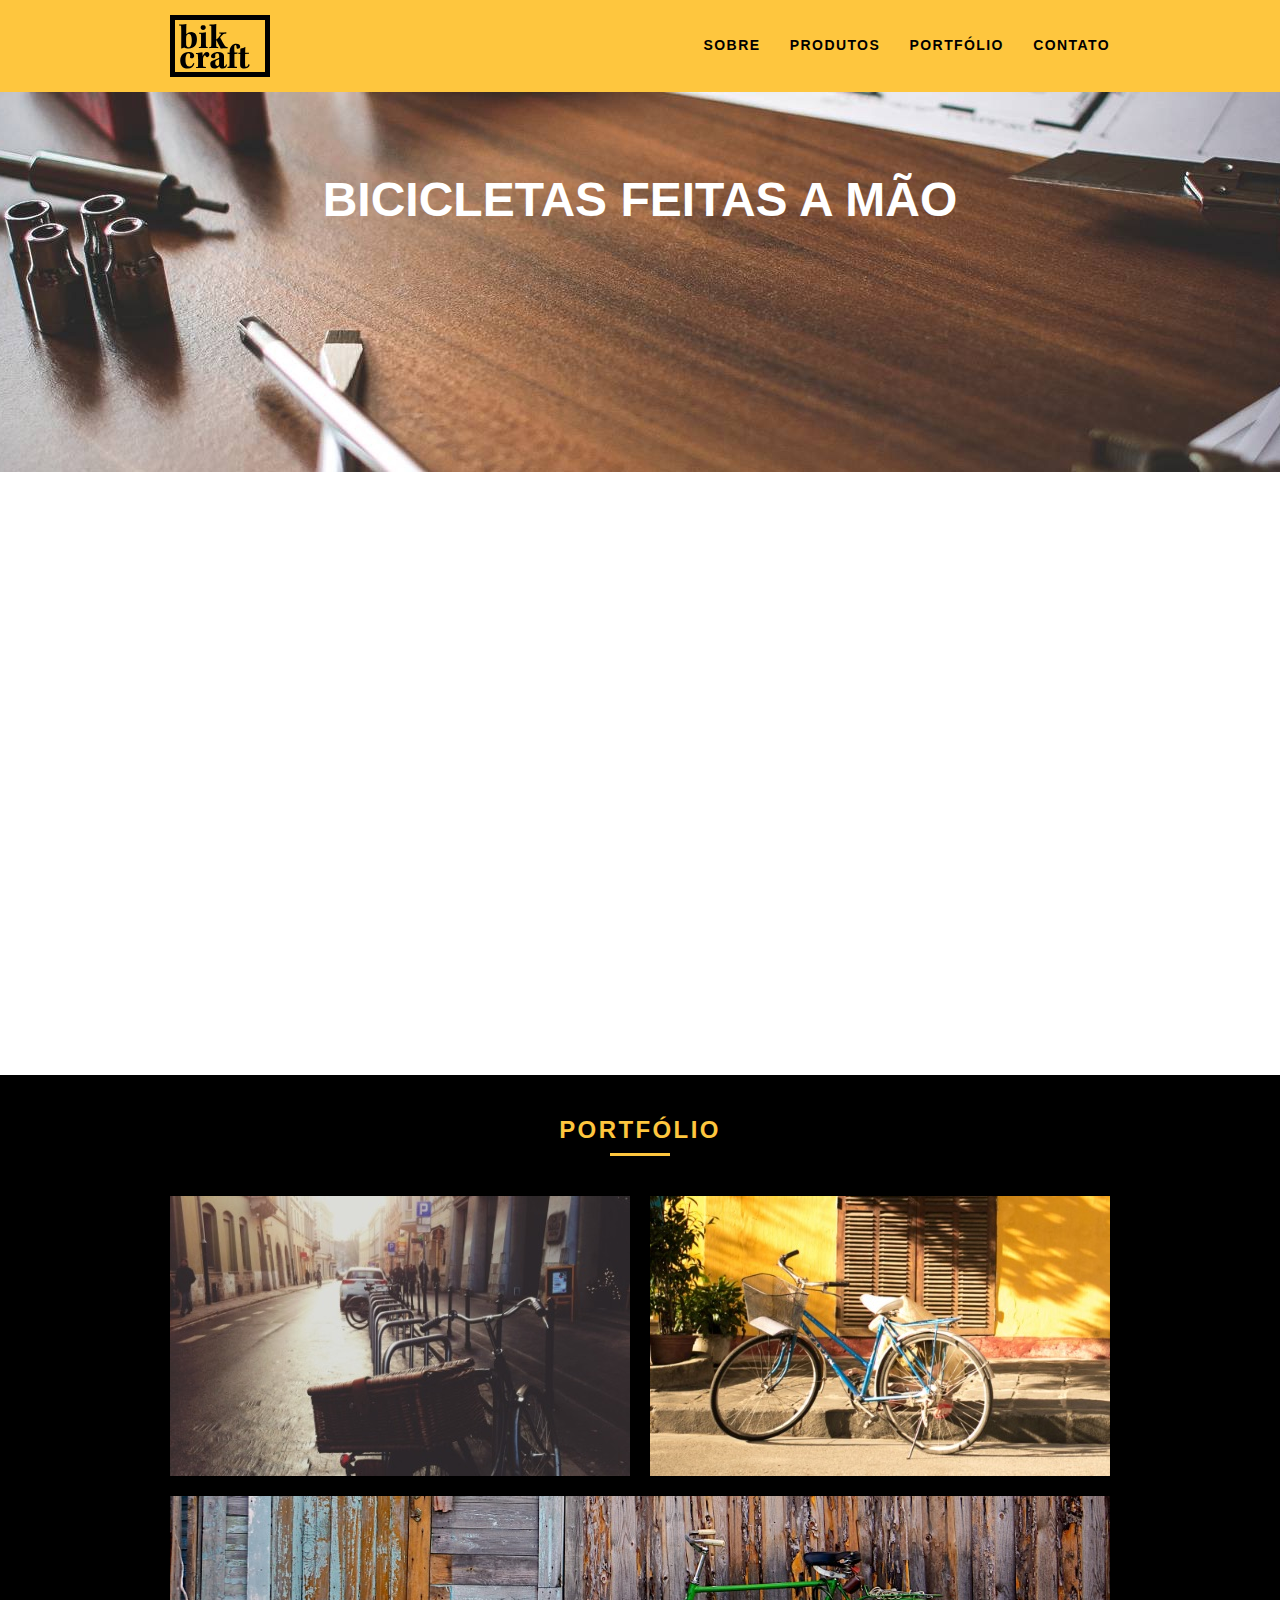
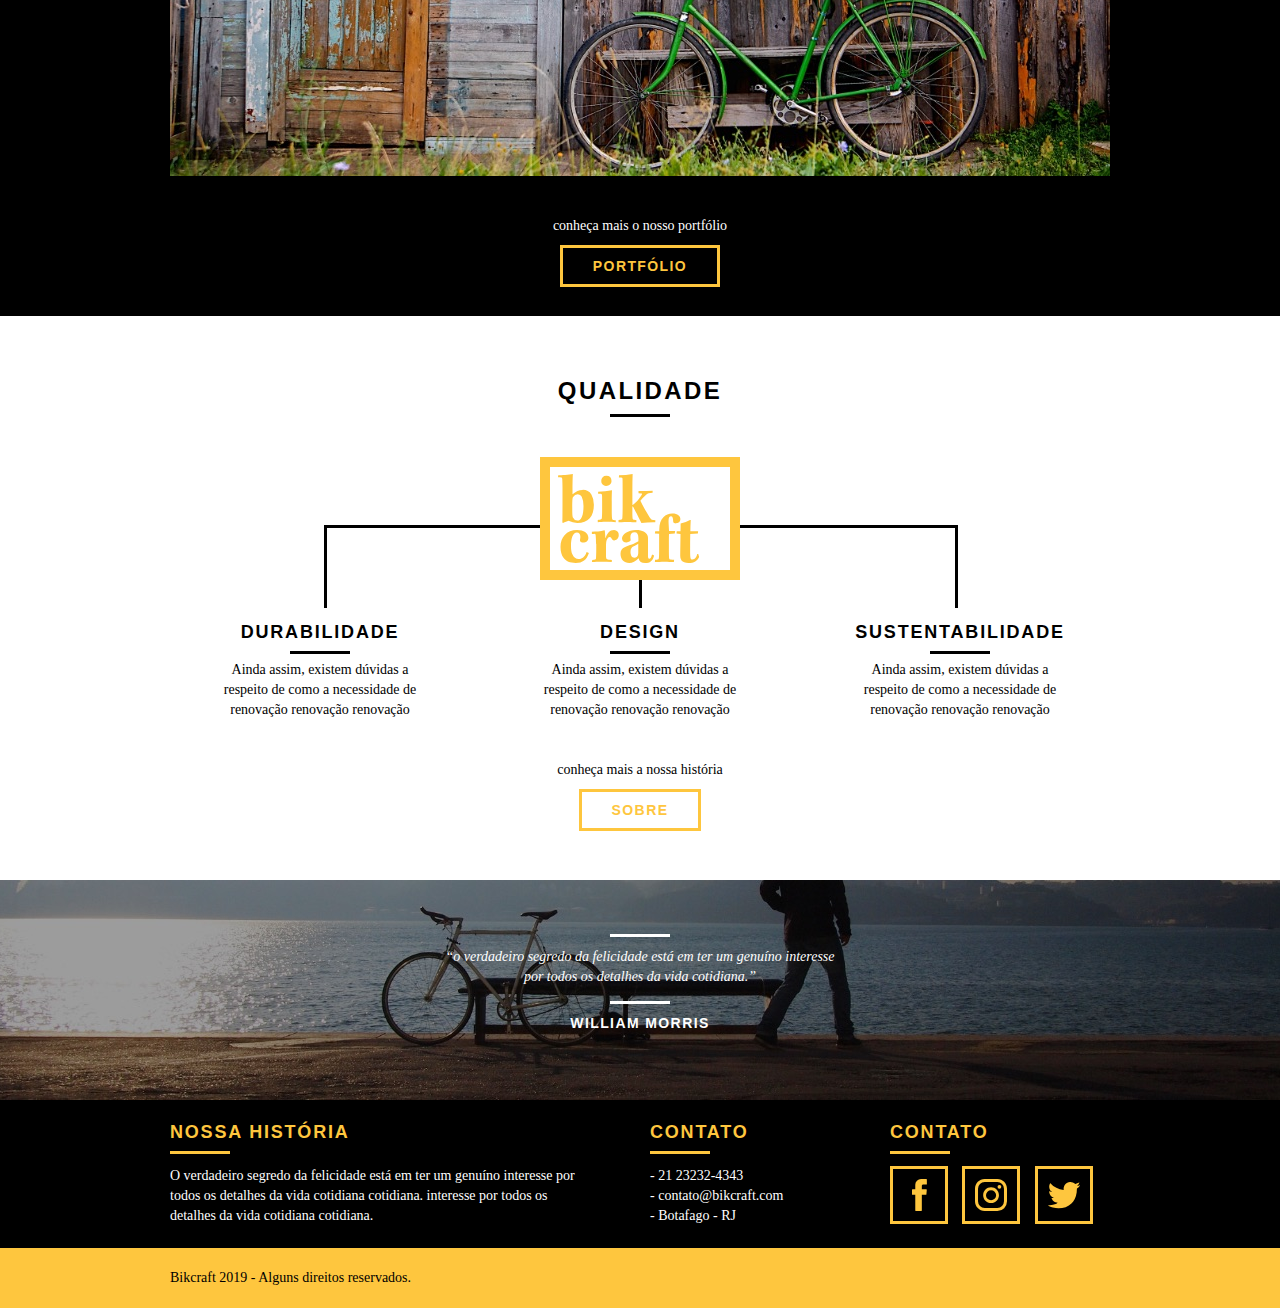
==== commit 78d928d0: "Animations" ====
--- a/index.html
+++ b/index.html
@@ -1,161 +1,171 @@
 <!DOCTYPE html>
 <html lang="pt-br">
-	<head>
-		<meta charset="utf-8">
-		<title>Bikcraft</title>
-		<link rel="stylesheet" href="css/normalize.css">
-		<link rel="stylesheet" href="css/reset.css">
-		<link rel="stylesheet" href="css/grid.css">
-		<link rel="stylesheet" href="css/style.css">
-	</head>
-	<body>
 
-		<header class="header">
-			<div class="container">
-				<a href="index.html" class="grid-4">
-					<img src="img/bikcraft.svg" alt="Bikcraft">
-				</a>
-				<nav class="grid-12 header_menu">
-					<ul>
-						<li><a href="sobre.html">Sobre</a></li>
-						<li><a href="produtos.html">Produtos</a></li>
-						<li><a href="portfolio.html">Portfólio</a></li>
-						<li><a href="contato.html">Contato</a></li>
-					</ul>
-				</nav>
-			</div>
-		</header>
+<head>
+    <meta charset="utf-8">
+    <title>Bikcraft</title>
+    <link rel="stylesheet" href="css/normalize.css">
+    <link rel="stylesheet" href="css/reset.css">
+    <link rel="stylesheet" href="css/grid.css">
+    <link rel="stylesheet" href="css/style.css">
+    <link rel="stylesheet" href="css/responsivo.css">
+    <script>
+        document.documentElement.classList.add("js");
+    </script>
+</head>
 
-		<section class="introducao">
-			<div class="container">
-				<h1>Bicicletas Feitas a Mão</h1>
-				<blockquote class="quote-externo">
-					<p>“não tenha nada em sua casa que você não considere útil ou acredita ser bonito”</p>
-					<cite>WILLIAM MORRIS</cite>
-				</blockquote>
-				<a href="produtos.html" class="btn">Orçamento</a>
-			</div>
-		</section>
-		
-		<section class="produtos container">
-			<h2 class="subtitulo">Produtos</h2>
-			<ul class="produtos_lista">
+<body>
 
-				<li class="grid-1-3">
-					<div class="produtos_icone">
-						<img src="img/produtos/passeio.svg" alt="Bikcraft Passeio">
-					</div>
-					<h3>Passeio</h3>
-					<p>Ainda assim, existem dúvidas a respeito de como a necessidade de renovação.</p>
-				</li>
+    <header class="header">
+        <div class="container">
+            <a href="index.html" class="grid-4">
+                <img src="img/bikcraft.svg" alt="Bikcraft">
+            </a>
+            <nav class="grid-12 header_menu">
+                <ul>
+                    <li><a href="sobre.html">Sobre</a></li>
+                    <li><a href="produtos.html">Produtos</a></li>
+                    <li><a href="portfolio.html">Portfólio</a></li>
+                    <li><a href="contato.html">Contato</a></li>
+                </ul>
+            </nav>
+        </div>
+    </header>
 
-				<li class="grid-1-3">
-					<div class="produtos_icone">
-						<img src="img/produtos/esporte.svg" alt="Bikcraft Passeio">
-					</div>
-					<h3>Esporte</h3>
-					<p>Ainda assim, existem dúvidas a respeito de como a necessidade de renovação.</p>
-				</li>
+    <section class="introducao">
+        <div class="container">
+            <h1 data-anime="400" class="fadeInDown">Bicicletas Feitas a Mão</h1>
+            <blockquote data-anime="800" class="fadeInDown quote-externo">
+                <p>“não tenha nada em sua casa que você não considere útil ou acredita ser bonito”</p>
+                <cite>WILLIAM MORRIS</cite>
+            </blockquote>
+            <a href="produtos.html" data-anime="1200" class="btn">Orçamento</a>
+        </div>
+    </section>
 
-				<li class="grid-1-3">
-					<div class="produtos_icone">
-						<img src="img/produtos/retro.svg" alt="Bikcraft Passeio">
-					</div>
-					<h3>Retrô</h3>
-					<p>Ainda assim, existem dúvidas a respeito de como a necessidade de renovação.</p>
-				</li>
+    <section class="produtos container fadeInDown" data-anime="1600">
+        <h2 class="subtitulo">Produtos</h2>
+        <ul class="produtos_lista">
 
-			</ul>
+            <li class="grid-1-3">
+                <div class="produtos_icone">
+                    <img src="img/produtos/passeio.svg" alt="Bikcraft Passeio">
+                </div>
+                <h3>Passeio</h3>
+                <p>Ainda assim, existem dúvidas a respeito de como a necessidade de renovação.</p>
+            </li>
 
-			<div class="call">
-				<p>clique aqui e veja os detalhes dos produtos</p>
-				<a href="produtos.html" class="btn btn-preto">Produtos</a>
-			</div>
+            <li class="grid-1-3">
+                <div class="produtos_icone">
+                    <img src="img/produtos/esporte.svg" alt="Bikcraft Passeio">
+                </div>
+                <h3>Esporte</h3>
+                <p>Ainda assim, existem dúvidas a respeito de como a necessidade de renovação.</p>
+            </li>
 
-		</section>
-		<!-- Fecha Produtos -->
+            <li class="grid-1-3">
+                <div class="produtos_icone">
+                    <img src="img/produtos/retro.svg" alt="Bikcraft Passeio">
+                </div>
+                <h3>Retrô</h3>
+                <p>Ainda assim, existem dúvidas a respeito de como a necessidade de renovação.</p>
+            </li>
 
-		<section class="portfolio">
-			<div class="container">
-				<h2 class="subtitulo">Portfólio</h2>
-				<ul class="portfolio_lista">
-					<li class="grid-8"><img src="img/portfolio/retro.jpg" alt="Bicicleta Retrô"></li>
-					<li class="grid-8"><img src="img/portfolio/passeio.jpg" alt="Bicicleta Passeio"></li>
-					<li class="grid-16"><img src="img/portfolio/esporte.jpg" alt="Bicicleta Esporte"></li>
-				</ul>
-				<div class="call">
-					<p>conheça mais o nosso portfólio</p>
-					<a href="portfolio.html" class="btn">Portfólio</a>
-				</div>
-			</div>
-		</section>
+        </ul>
 
-		<section class="qualidade container">
-			<h2 class="subtitulo">Qualidade</h2>
-			<img src="img/bikcraft-qualidade.svg" alt="Bikcraft">
-			<ul class="qualidade_lista">
-				<li class="grid-1-3">
-					<h3>Durabilidade</h3>
-					<p>Ainda assim, existem dúvidas a respeito de como a necessidade de renovação renovação renovação</p>
-				</li>
-				<li class="grid-1-3">
-					<h3>Design</h3>
-					<p>Ainda assim, existem dúvidas a respeito de como a necessidade de renovação renovação renovação</p>
-				</li>
-				<li class="grid-1-3">
-					<h3>Sustentabilidade</h3>
-					<p>Ainda assim, existem dúvidas a respeito de como a necessidade de renovação renovação renovação</p>
-				</li>
-			</ul>
-			<div class="call">
-				<p>conheça mais a nossa história</p>
-				<a href="sobre.html" class="btn btn-preto">Sobre</a>
-			</div>
-		</section>
+        <div class="call">
+            <p>clique aqui e veja os detalhes dos produtos</p>
+            <a href="produtos.html" class="btn btn-preto">Produtos</a>
+        </div>
 
-		<section class="quebra">
-			<blockquote class="quote-externo container">
-				<p>“o verdadeiro segredo da felicidade está em ter um genuíno interesse por todos os detalhes da vida cotidiana.”</p>
-				<cite>WILLIAM MORRIS</cite>
-			</blockquote>
-		</section>
+    </section>
+    <!-- Fecha Produtos -->
 
-		<footer>
-			<div class="footer">
-				<div class="container">
+    <section class="portfolio">
+        <div class="container">
+            <h2 class="subtitulo">Portfólio</h2>
+            <ul class="portfolio_lista">
+                <li class="grid-8"><img src="img/portfolio/retro.jpg" alt="Bicicleta Retrô"></li>
+                <li class="grid-8"><img src="img/portfolio/passeio.jpg" alt="Bicicleta Passeio"></li>
+                <li class="grid-16"><img src="img/portfolio/esporte.jpg" alt="Bicicleta Esporte"></li>
+            </ul>
+            <div class="call">
+                <p>conheça mais o nosso portfólio</p>
+                <a href="portfolio.html" class="btn">Portfólio</a>
+            </div>
+        </div>
+    </section>
 
-					<div class="grid-8 footer_historia">
-						<h3>Nossa História</h3>
-						<p>O verdadeiro segredo da felicidade está em ter um genuíno interesse por todos os detalhes da vida cotidiana cotidiana. interesse por todos os detalhes da vida cotidiana cotidiana.</p>
-					</div>
+    <section class="qualidade container">
+        <h2 class="subtitulo">Qualidade</h2>
+        <img src="img/bikcraft-qualidade.svg" alt="Bikcraft">
+        <ul class="qualidade_lista">
+            <li class="grid-1-3">
+                <h3>Durabilidade</h3>
+                <p>Ainda assim, existem dúvidas a respeito de como a necessidade de renovação renovação renovação</p>
+            </li>
+            <li class="grid-1-3">
+                <h3>Design</h3>
+                <p>Ainda assim, existem dúvidas a respeito de como a necessidade de renovação renovação renovação</p>
+            </li>
+            <li class="grid-1-3">
+                <h3>Sustentabilidade</h3>
+                <p>Ainda assim, existem dúvidas a respeito de como a necessidade de renovação renovação renovação</p>
+            </li>
+        </ul>
+        <div class="call">
+            <p>conheça mais a nossa história</p>
+            <a href="sobre.html" class="btn btn-preto">Sobre</a>
+        </div>
+    </section>
 
-					<div class="grid-4 footer_contato">
-						<h3>Contato</h3>
-						<ul>
-							<li>- 21 23232-4343</li>
-							<li>- contato@bikcraft.com</li>
-							<li>- Botafago - RJ</li>
-						</ul>
-					</div>
+    <section class="quebra">
+        <blockquote class="quote-externo container">
+            <p>“o verdadeiro segredo da felicidade está em ter um genuíno interesse por todos os detalhes da vida cotidiana.”</p>
+            <cite>WILLIAM MORRIS</cite>
+        </blockquote>
+    </section>
 
-					<div class="grid-4 footer_redes">
-						<h3>Contato</h3>
-						<ul>
-							<li><a href="http://facebook.com" target="_blank"><img src="img/redes-sociais/facebook.svg"></a></li>
-							<li><a href="http://instagram.com" target="_blank"><img src="img/redes-sociais/instagram.svg"></a></li>
-							<li><a href="http://twitter.com" target="_blank"><img src="img/redes-sociais/twitter.svg"></a></li>
-						</ul>
-					</div>
+    <footer>
+        <div class="footer">
+            <div class="container">
 
-				</div>
-			</div>
+                <div class="grid-8 footer_historia">
+                    <h3>Nossa História</h3>
+                    <p>O verdadeiro segredo da felicidade está em ter um genuíno interesse por todos os detalhes da vida cotidiana cotidiana. interesse por todos os detalhes da vida cotidiana cotidiana.</p>
+                </div>
 
-			<div class="copy">
-				<div class="container">
-					<p class="grid-16">Bikcraft 2019 - Alguns direitos reservados.</p>
-				</div>
-			</div>
-		</footer>
+                <div class="grid-4 footer_contato">
+                    <h3>Contato</h3>
+                    <ul>
+                        <li>- 21 23232-4343</li>
+                        <li>- contato@bikcraft.com</li>
+                        <li>- Botafago - RJ</li>
+                    </ul>
+                </div>
 
-	</body>
+                <div class="grid-4 footer_redes">
+                    <h3>Contato</h3>
+                    <ul>
+                        <li><a href="http://facebook.com" target="_blank"><img src="img/redes-sociais/facebook.svg"></a></li>
+                        <li><a href="http://instagram.com" target="_blank"><img src="img/redes-sociais/instagram.svg"></a></li>
+                        <li><a href="http://twitter.com" target="_blank"><img src="img/redes-sociais/twitter.svg"></a></li>
+                    </ul>
+                </div>
+
+            </div>
+        </div>
+
+        <div class="copy">
+            <div class="container">
+                <p class="grid-16">Bikcraft 2019 - Alguns direitos reservados.</p>
+            </div>
+        </div>
+    </footer>
+
+    <script src="./js/simple-anime.js"></script>
+    <script src="./js/script.js"></script>
+
+</body>
+
 </html>--- a/css/style.css
+++ b/css/style.css
@@ -1,388 +1,450 @@
 /* Estilos Gerais */
 
 body {
-	font-family: Arial, Helvetica, sans-serif;
+  font-family: Arial, Helvetica, sans-serif;
 }
 
 p {
-	font-family: Georgia, "Times New Roman", serif;
-	font-size: 14px;
-	line-height: 20px;
+  font-family: Georgia, "Times New Roman", serif;
+  font-size: 14px;
+  line-height: 20px;
 }
 
 img {
-	display: block;
-	max-width: 100%;
+  display: block;
+  max-width: 100%;
 }
 
 .btn {
-	border: 3px solid #fec63e;
-	padding: 10px 30px;
-	color: #fec63e;
-	font-size: 14px;
-	line-height: 20px;
-	text-transform: uppercase;
-	font-weight: bold;
-	letter-spacing: .1em;
+  border: 3px solid #fec63e;
+  padding: 10px 30px;
+  color: #fec63e;
+  font-size: 14px;
+  line-height: 20px;
+  text-transform: uppercase;
+  font-weight: bold;
+  letter-spacing: 0.1em;
 }
 
 .btn:hover {
-	color: #fff;
-	border-color: #fff;
+  color: #fff;
+  border-color: #fff;
 }
 
 .btn.btn-preto:hover {
-	color: #000;
-	border-color: #000;
+  color: #000;
+  border-color: #000;
 }
 
 .subtitulo {
-	font-size: 24px;
-	line-height: 30px;
-	font-weight: bold;
-	letter-spacing: .1em;
-	color: #000;
-	text-transform: uppercase;
-	text-align: center;
-	margin-bottom: 40px;
+  font-size: 24px;
+  line-height: 30px;
+  font-weight: bold;
+  letter-spacing: 0.1em;
+  color: #000;
+  text-transform: uppercase;
+  text-align: center;
+  margin-bottom: 40px;
 }
 
 .subtitulo:after {
-	content: "";
-	display: block;
-	width: 60px;
-	height: 3px;
-	background: #000;
-	margin: 8px auto;
+  content: "";
+  display: block;
+  width: 60px;
+  height: 3px;
+  background: #000;
+  margin: 8px auto;
 }
 
 .subtitulo-interno {
-	font-size: 24px;
-	line-height: 30px;
-	font-weight: bold;
-	letter-spacing: .1em;
-	color: #000;
-	text-transform: uppercase;
-	margin-bottom: 20px;
+  font-size: 24px;
+  line-height: 30px;
+  font-weight: bold;
+  letter-spacing: 0.1em;
+  color: #000;
+  text-transform: uppercase;
+  margin-bottom: 20px;
 }
 
 .subtitulo-interno:after {
-	content: "";
-	display: block;
-	width: 60px;
-	height: 3px;
-	background: #000;
-	margin: 8px 0;
+  content: "";
+  display: block;
+  width: 60px;
+  height: 3px;
+  background: #000;
+  margin: 8px 0;
 }
 
 /* Header */
 
 .header {
-	position: fixed;
-	top: 0;
-	width: 100%;
-	background: #fec63e; /* Amarelo */
-	padding: 15px 0;
-	z-index: 10;
+  position: fixed;
+  top: 0;
+  width: 100%;
+  background: #fec63e; /* Amarelo */
+  padding: 15px 0;
+  z-index: 10;
 }
 
 .header_menu {
-	text-align: right;
+  text-align: right;
 }
 
 .header_menu ul li {
-	display: inline-block;
-	margin-left: 25px;
-	margin-top: 20px;
+  display: inline-block;
+  margin-left: 25px;
+  margin-top: 20px;
 }
 
 .header_menu ul li a {
-	color: #000;
-	font-weight: bold;
-	text-transform: uppercase;
-	letter-spacing: .1em;
-	font-size: 14px;
-	line-height: 20px;
-	padding: 10px 0;
+  color: #000;
+  font-weight: bold;
+  text-transform: uppercase;
+  letter-spacing: 0.1em;
+  font-size: 14px;
+  line-height: 20px;
+  padding: 10px 0;
 }
 
 .header_menu ul li a:hover {
-	color: #FFF;
+  color: #fff;
 }
 
 .header_menu ul li a.menu_ativo {
-	color: #FFF;
+  color: #fff;
 }
 
 /* Introdução */
 
 .introducao {
-	width: 100%;
-	height: 380px;
-	background: url("../img/bg.jpg") no-repeat center;
-	background-size: cover;
-	margin-top: 92px;
-	text-align: center;
-	padding-top: 80px;
+  width: 100%;
+  height: 380px;
+  background: url("../img/bg.jpg") no-repeat center;
+  background-size: cover;
+  margin-top: 92px;
+  text-align: center;
+  padding-top: 80px;
 }
 
 .introducao h1 {
-	font-size: 48px;
-	color: #FFF;
-	font-weight: bold;
-	text-transform: uppercase;
+  font-size: 48px;
+  color: #fff;
+  font-weight: bold;
+  text-transform: uppercase;
 }
 
 .quote-externo {
-	max-width: 320px;
-	margin: 0 auto;
-	margin-bottom: 40px;
-	color: white;
+  max-width: 320px;
+  margin: 0 auto;
+  margin-bottom: 40px;
+  color: white;
 }
 
 .quote-externo p {
-	font-style: italic;
-}
-
-.quote-externo p:before, .quote-externo p:after {
-	content: "";
-	display: block;
-	width: 60px;
-	height: 3px;
-	background: #fff;
-	margin: 14px auto 10px auto;
+  font-style: italic;
+}
+
+.quote-externo p:before,
+.quote-externo p:after {
+  content: "";
+  display: block;
+  width: 60px;
+  height: 3px;
+  background: #fff;
+  margin: 14px auto 10px auto;
 }
 
 .quote-externo cite {
-	font-style: normal;
-	font-weight: bold;
-	font-size: 14px;
-	letter-spacing: .1em;
+  font-style: normal;
+  font-weight: bold;
+  font-size: 14px;
+  letter-spacing: 0.1em;
 }
 
 /*Introducao Interna*/
 
 .introducao-interna {
-	width: 100%;
-	margin-top: 92px;
-	height: 160px;
-	text-align: center;
-	color: #fff;
-	padding-top: 30px;
+  width: 100%;
+  margin-top: 92px;
+  height: 160px;
+  text-align: center;
+  color: #fff;
+  padding-top: 30px;
 }
 
 .introducao-interna h1 {
-	font-size: 36px;
-	font-weight: bold;
-	text-transform: uppercase;
+  font-size: 36px;
+  font-weight: bold;
+  text-transform: uppercase;
 }
 
 .introducao-interna h1:after {
-	content: "";
-	display: block;
-	width: 60px;
-	height: 3px;
-	background: #fff;
-	margin: 6px auto 10px auto;
-}
-
+  content: "";
+  display: block;
+  width: 60px;
+  height: 3px;
+  background: #fff;
+  margin: 6px auto 10px auto;
+}
 
 /*Produtos*/
 
 .produtos {
-	padding: 60px 0;
-}
-
-.produtos_lista li{
-	background: #fec63e;
-	text-align: center;
+  padding: 60px 0;
+}
+
+.produtos_lista li {
+  background: #fec63e;
+  text-align: center;
 }
 
 /* Necessário para centralizar as imagens */
 .produtos_lista li img {
-	margin: 0 auto;
-}
-
-.produtos_lista li h3{
-	font-weight: bold;
-	font-size: 18px;
-	line-height: 25px;
-	text-transform: uppercase;
-	letter-spacing: .1em;
-	margin-top: 20px;
-}
-
-.produtos_lista li h3:after{
-	content: "";
-	display: block;
-	width: 60px;
-	height: 3px;
-	background: #000;
-	margin: 2px auto;
+  margin: 0 auto;
+}
+
+.produtos_lista li h3 {
+  font-weight: bold;
+  font-size: 18px;
+  line-height: 25px;
+  text-transform: uppercase;
+  letter-spacing: 0.1em;
+  margin-top: 20px;
+}
+
+.produtos_lista li h3:after {
+  content: "";
+  display: block;
+  width: 60px;
+  height: 3px;
+  background: #000;
+  margin: 2px auto;
 }
 
 .produtos_lista li p {
-	padding: 10px 20px 20px 20px;
+  padding: 10px 20px 20px 20px;
 }
 
 .produtos_icone {
-	background: #000;
-	padding: 20px;
+  background: #000;
+  padding: 20px;
 }
 
 .call {
-	padding-top: 40px;
-	text-align: center;
-	clear: both;
-}
-
-.call p{
-	margin-bottom: 20px;
+  padding-top: 40px;
+  text-align: center;
+  clear: both;
+}
+
+.call p {
+  margin-bottom: 20px;
 }
 
 /*Portfólio*/
 
 .portfolio {
-	width: 100%;
-	background: #000;
-	padding: 40px 0;
+  width: 100%;
+  background: #000;
+  padding: 40px 0;
 }
 
 .portfolio .subtitulo {
-	color: #fec63e;
+  color: #fec63e;
 }
 
 .portfolio .subtitulo:after {
-	background: #fec63e;
+  background: #fec63e;
 }
 
 .portfolio_lista li:last-child {
-	margin-top: 20px;
+  margin-top: 20px;
 }
 
 .portfolio .call p {
-	color: #fff;
+  color: #fff;
 }
 
 /*Qualidade*/
 
 .qualidade {
-	padding: 60px 0;
+  padding: 60px 0;
 }
 
 .qualidade:after {
-	content: "";
-	width: 634px;
-	height: 83px;
-	display: block;
-	background: url("../img/linhas.svg") no-repeat center;
-	position: absolute;
-	top: 209px;
-	right: 162px;
-	z-index: -1;
-}
-
-.qualidade img{
-	margin: 0 auto;
+  content: "";
+  width: 634px;
+  height: 83px;
+  display: block;
+  background: url("../img/linhas.svg") no-repeat center;
+  position: absolute;
+  top: 209px;
+  right: 162px;
+  z-index: -1;
+}
+
+.qualidade img {
+  margin: 0 auto;
 }
 
 .qualidade_lista {
-	padding-top: 20px;
-	overflow: auto; /* clear-fix */
+  padding-top: 20px;
+  overflow: auto; /* clear-fix */
 }
 
 .qualidade_lista li {
-	text-align: center;
-	padding: 0 40px;
-}
-
-.qualidade_lista li h3{
-	font-weight: bold;
-	font-size: 18px;
-	line-height: 25px;
-	text-transform: uppercase;
-	letter-spacing: .1em;
-	margin-top: 20px;
-}
-
-.qualidade_lista li h3:after{
-	content: "";
-	display: block;
-	width: 60px;
-	height: 3px;
-	background: #000;
-	margin: 6px auto;
+  text-align: center;
+  padding: 0 40px;
+}
+
+.qualidade_lista li h3 {
+  font-weight: bold;
+  font-size: 18px;
+  line-height: 25px;
+  text-transform: uppercase;
+  letter-spacing: 0.1em;
+  margin-top: 20px;
+}
+
+.qualidade_lista li h3:after {
+  content: "";
+  display: block;
+  width: 60px;
+  height: 3px;
+  background: #000;
+  margin: 6px auto;
 }
 
 /*Quebra*/
 
 .quebra {
-	width: 100%;
-	height: 220px;
-	background: url("../img/bg-footer.jpg") no-repeat center;
-	background-size: cover;
-	text-align: center;
-	padding-top: 40px;
+  width: 100%;
+  height: 220px;
+  background: url("../img/bg-footer.jpg") no-repeat center;
+  background-size: cover;
+  text-align: center;
+  padding-top: 40px;
 }
 
 .quebra .quote-externo {
-	max-width: 400px;
+  max-width: 400px;
 }
 
 /*Footer*/
 
 .footer {
-	width: 100%;
-	background: #000;
-	color: #fff;
-	padding: 20px 0;
+  width: 100%;
+  background: #000;
+  color: #fff;
+  padding: 20px 0;
 }
 
 .footer h3 {
-	font-size: 18px;
-	line-height: 25px;
-	color: #fec63e;
-	text-transform: uppercase;
-	letter-spacing: .1em;
-	font-weight: bold;
+  font-size: 18px;
+  line-height: 25px;
+  color: #fec63e;
+  text-transform: uppercase;
+  letter-spacing: 0.1em;
+  font-weight: bold;
 }
 
 .footer h3:after {
-	content: "";
-	display: block;
-	width: 60px;
-	height: 3px;
-	background: #fec63e;
-	margin: 6px 0 12px 0;
+  content: "";
+  display: block;
+  width: 60px;
+  height: 3px;
+  background: #fec63e;
+  margin: 6px 0 12px 0;
 }
 
 .footer_historia {
-	padding-right: 40px;
+  padding-right: 40px;
 }
 
 .footer_contato ul li {
-	font-size: 14px;
-	line-height: 20px;
-	font-family: Georgia, "Times New Roman", serif;
+  font-size: 14px;
+  line-height: 20px;
+  font-family: Georgia, "Times New Roman", serif;
 }
 
 .footer_redes ul li {
-	display: inline-block;
-	margin-right: 10px;
+  display: inline-block;
+  margin-right: 10px;
 }
 
 .footer_redes ul li a {
-	border: 3px solid #fec63e;
-	display: block;
-	padding: 10px;
+  border: 3px solid #fec63e;
+  display: block;
+  padding: 10px;
 }
 
 .footer_redes ul li a:hover {
-	border-color: #fff;
+  border-color: #fff;
 }
 
 .copy {
-	width: 100%;
-	background: #fec63e;
-	padding: 20px 0;
-}+  width: 100%;
+  background: #fec63e;
+  padding: 20px 0;
+}
+
+/*JavaScript*/
+.js [data-slide] {
+  position: relative;
+}
+.js [data-slide] > * {
+  position: absolute;
+  top: 0px;
+  opacity: 0;
+}
+.js [data-slide] > .active {
+  position: relative;
+  opacity: 1;
+  transition: opacity 500ms;
+  z-index: 1;
+}
+
+/*CSS recomendado para a navegação */
+.js [data-slide-nav] {
+  display: block;
+  justify-content: center;
+  text-align: center;
+  margin-top: 20px;
+}
+.js [data-slide-nav] > button {
+  display: inline-block;
+  width: 12px;
+  margin: 4px;
+  height: 12px;
+  border: none;
+  padding: 0px;
+  border-radius: 6px;
+  background: #1d1d1d;
+  text-indent: -100px;
+  overflow: hidden;
+}
+.js [data-slide-nav] > button.active {
+  background: #fec454;
+}
+
+.js [data-anime] {
+  opacity: 0;
+}
+
+.js .fadeInDown {
+  transform: translate3d(0, -20px, 0);
+}
+.js .fadeInUp {
+  transform: translate3d(0, 20px, 0);
+}
+.js .fadeInRight {
+  transform: translate3d(20px, 0, 0);
+}
+.js .fadeInLeft {
+  transform: translate3d(-20px, 0, 0);
+}
+
+.js .anime {
+  opacity: 1;
+  transform: none;
+  transition: transform 0.8s, opacity 0.8s;
+}
--- a/css/responsivo.css
+++ b/css/responsivo.css
@@ -0,0 +1,151 @@
+/*Estilo para tablets*/
+@media only screen and (min-width: 788px) and (max-width: 979px) {
+  /*Qualidade Home*/
+  .qualidade:after {
+    right: 66px;
+  }
+  .qualidade_lista li {
+    padding: 0 10px;
+  }
+  /*Footer*/
+  .footer_redes ul li a {
+    border: 3px solid #fec63e;
+    display: block;
+    padding: 6px;
+  }
+  .footer_redes ul li a img {
+    width: 26px;
+    height: 26px;
+  }
+
+  /*Produtos*/
+  .produto_item h2 {
+    top: -150px;
+    margin-bottom: -56px;
+  }
+
+  .produto_icone {
+    padding: 41px 0;
+  }
+
+  .produto_info p {
+    font-size: 14px;
+    line-height: 20px;
+    height: 122px;
+    padding: 20px 30px;
+  }
+
+  .produto_info ul li {
+    width: 181px;
+    height: 49px;
+  }
+}
+
+/*Estilo para smartphones*/
+@media only screen and (max-width: 787px) {
+  /*Header*/
+  .header {
+    position: relative;
+    padding-bottom: 0px;
+  }
+  .header img {
+    margin: 0 auto 10px auto;
+  }
+  .header_menu {
+    text-align: center;
+  }
+  .header_menu ul li {
+    margin: 5px;
+  }
+  .header_menu ul li a {
+    border: 4px solid #000;
+    width: 136px;
+    display: block;
+    float: left;
+  }
+  .header_menu ul li a:hover {
+    border-color: #fff;
+  }
+
+  .header_menu ul li a.menu_ativo {
+    border-color: #fff;
+  }
+
+  /*Qualidade Home*/
+  .qualidade:after {
+    display: none;
+  }
+
+  /*Introducao*/
+  .introducao {
+    margin-top: 0px;
+    padding-top: 40px;
+    background: url("../img/bg-mobile.jpg") no-repeat center;
+    background-size: cover;
+  }
+
+  .introducao h1 {
+    font-size: 36px;
+  }
+
+  .introducao-interna {
+    margin-top: 0px;
+  }
+
+  /*Call*/
+  .call {
+    padding-top: 10px;
+  }
+
+  /*Sobre*/
+
+  .missao_sobre p {
+    font-size: 14px;
+    line-height: 20px;
+    padding-right: 0px;
+  }
+
+  .missao_sobre ul li {
+    font-size: 14px;
+    line-height: 25px;
+  }
+
+  /*Produtos*/
+  .produto_item h2 {
+    top: -100px;
+    margin-bottom: -68px;
+  }
+
+  .produto_icone {
+    padding: 41px 0;
+  }
+
+  .produto_info p {
+    font-size: 14px;
+    line-height: 20px;
+    height: auto;
+    padding: 20px 30px;
+  }
+
+  .produto_info ul li {
+    width: 149px;
+    height: 49px;
+    font-size: 14px;
+    line-height: 20px;
+    padding-top: 14px;
+  }
+
+  .form {
+    padding-right: 0px;
+  }
+
+  .orcamento_dados ul {
+    padding-right: 00px;
+  }
+
+  /*Contato*/
+  .contato_form {
+    padding-right: 0px;
+    margin-bottom: 40px;
+  }
+}
